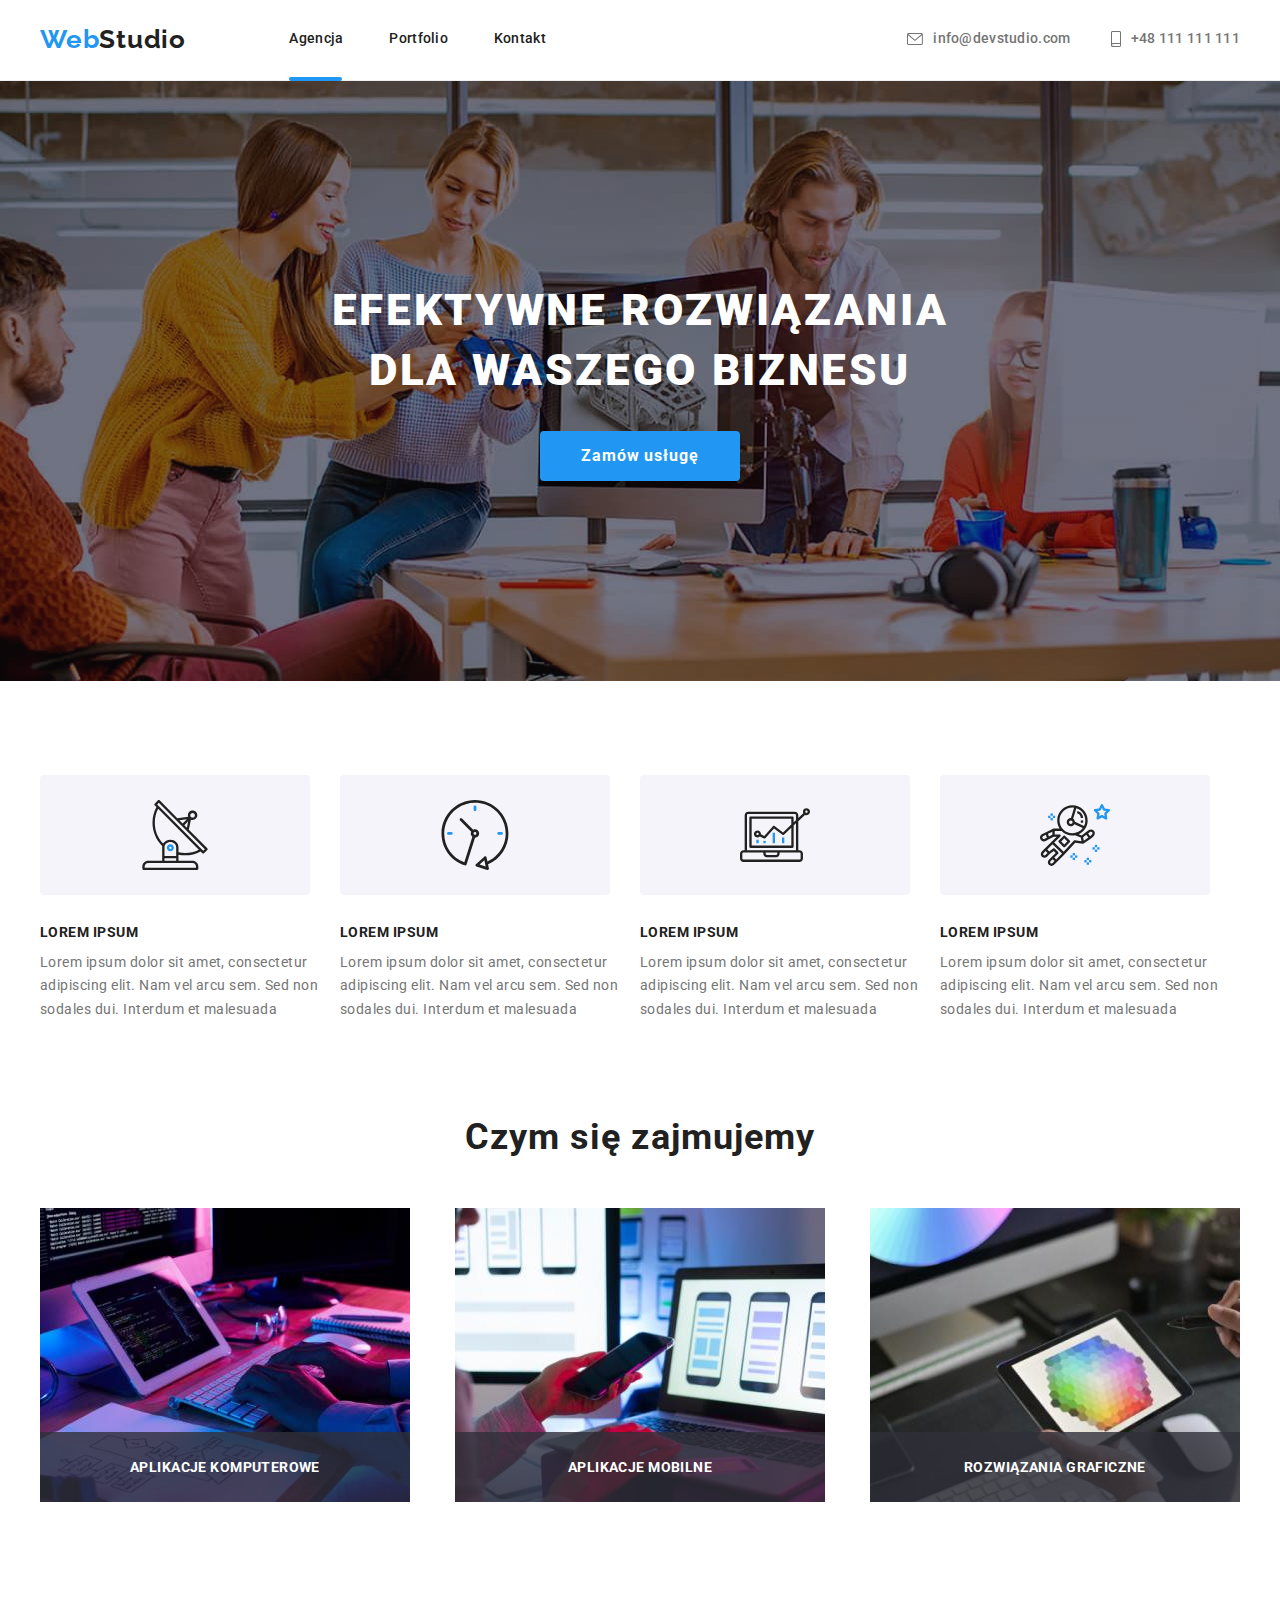
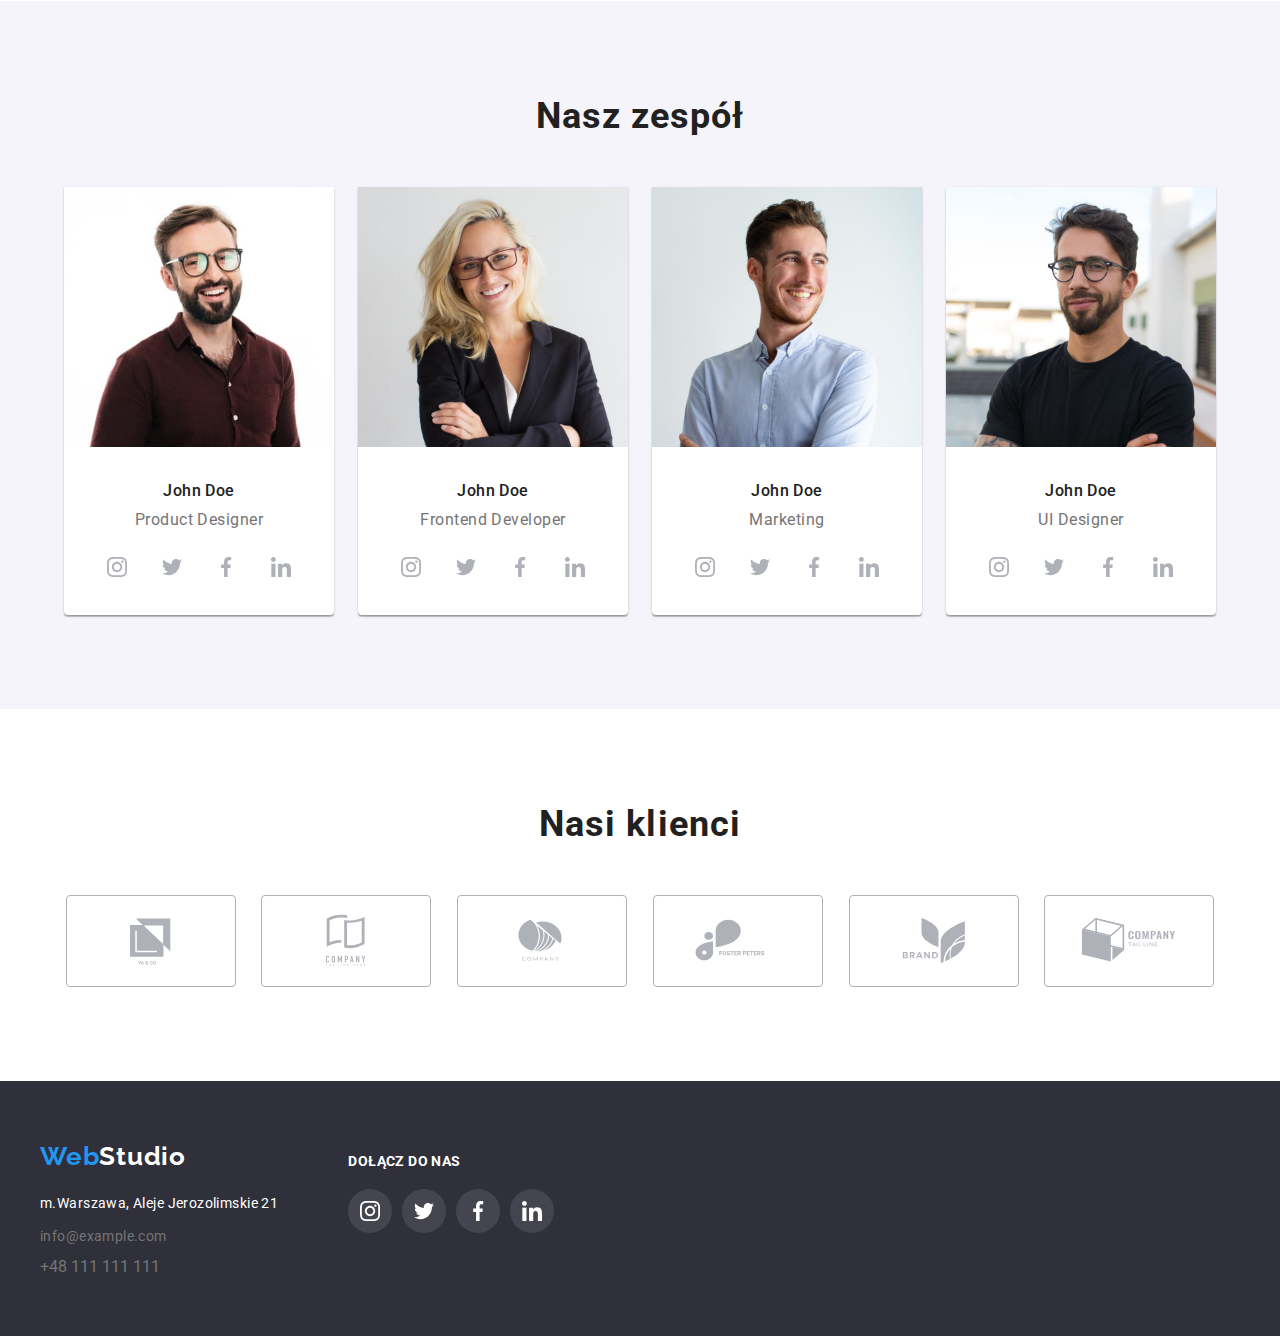
==== index.html @ eafbcafe "copied" ====
<!DOCTYPE html>
<html lang="pl">
<head>
    <meta charset="UTF-8">
    <meta http-equiv="X-UA-Compatible" content="IE=edge">
    <meta name="viewport" content="width=device-width, initial-scale=1.0">
    <title>Zadanie domowe GOIT Polska</title>
    <link rel="stylesheet" href="./css/modern-normalize.css" />
    <link rel="stylesheet" href="./css/styles.css" />

    <link rel="preconnect" href="https://fonts.googleapis.com">
    <link rel="preconnect" href="https://fonts.gstatic.com" crossorigin>
    <link href="https://fonts.googleapis.com/css2?family=Raleway:wght@700&family=Roboto:wght@400;500;700;900&display=swap"
        rel="stylesheet">
</head>
<body>
    <header class="menu">
    <div class="container">
        <a href="index.html" class="link"><span class="web">Web</span><span class="studio">Studio</span></a>
            <nav>
                <ul class="links">
                    <li><a href="index.html" class="link agencja-link">Agencja</a></li>
                    <li><a href="portfolio.html" class="link">Portfolio</a></li>
                    <li><a href="index.html" class="link">Kontakt</a></li>
                </ul>
            </nav>
        <a class="contact" href="mailto:info@devstudio.com">
            <svg class="logo-icon" width="16px" height="12px">
                <use href="./images/sprite.svg#icon-envelope"></use>
            </svg>
            info@devstudio.com
        </a>
        <a class="contact" href="tel:+48111111111">
            <svg class="logo-icon" width="10px" height="16px">
                <use href="./images/sprite.svg#icon-smartphone"></use>
            </svg>
            +48 111 111 111
        </a>
    </div>
    </header>
    <main>
    <section class="tittle section">  
    <div class="container">  
        <h1 class="headline">efektywne rozwiązania<br>dla waszego biznesu</h1>
        <button type="button" class="button1" data-modal-open>Zamów usługę</button>
    </div>    
    </section>    
    <section class="lorem section">
    <div class="container">
        <ul class="lorem-list">
            <li>
                <a class="lorem-pictures_link">
                    <svg class="lorem-picture" width="106" height="60.04">
                        <use href="./images/sprite.svg#icon-antenna"></use>
                    </svg>
                </a>
                <h3 class="lorem-ipsum">lorem ipsum</h3>
                <p class="lorem-text">lorem ipsum dolor sit amet, consectetur adipiscing elit. Nam vel arcu sem. Sed non sodales dui. Interdum 
                et malesuada</p>
            </li>
            <li>
                <a class="lorem-pictures_link">
                    <svg class="lorem-picture" width="106" height="60.04">
                        <use href="./images/sprite.svg#icon-clock"></use>
                    </svg>
                </a>
                <h3 class="lorem-ipsum">lorem ipsum</h3>
                <p class="lorem-text">lorem ipsum dolor sit amet, consectetur adipiscing elit. Nam vel arcu sem. Sed non sodales dui. Interdum 
                et malesuada</p>
            </li>
            <li>
                <a class="lorem-pictures_link">
                    <svg class="lorem-picture" width="106" height="60.04">
                        <use href="./images/sprite.svg#icon-diagram"></use>
                    </svg>
                </a>
                <h3 class="lorem-ipsum">lorem ipsum</h3>
                <p class="lorem-text">lorem ipsum dolor sit amet, consectetur adipiscing elit. Nam vel arcu sem. Sed non sodales dui. Interdum 
                et malesuada</p>
            </li>
            <li>
                <a class="lorem-pictures_link">
                    <svg class="lorem-picture" width="106" height="60.04">
                        <use href="./images/sprite.svg#icon-astronaut"></use>
                    </svg>
                </a>
                <h3 class="lorem-ipsum">lorem ipsum</h3>
                <p class="lorem-text">lorem ipsum dolor sit amet, consectetur adipiscing elit. Nam vel arcu sem. Sed non sodales dui. Interdum
                et malesuada</p>
            </li>    
        </ul>
    </div>
    </section>    
    <section class="work section"> 
    <div class="container">   
        <h2 class="headline2">czym się zajmujemy</h2>
            <ul class="work-images">
                <li>
                    <img src="images/close-up-image-programer-working-his-desk-office_1098-18707.jpg" 
                         alt="close up image programmer working his desk office"
                         width="370" height="294"/>
                    <div class="work-images-1">
                        <span class="work-images-text">aplikacje komputerowe</span>
                    </div>
                </li>       
                <li>         
                    <img src="images/web-ui-designers-are-developing-application-smartphones-team-creators-is-working-interface-mobile-phones_8119-2713.jpg" 
                         alt="web ui designers are developing application"
                         width="370" height="294"/>
                    <div class="work-images-1">
                        <span class=" work-images-text">aplikacje mobilne</span>
                    </div>
                </li>
                <li>
                    <img src="images/creative-artist-web-design-with-working-colour-selection-graphic-tablet_35674-1119.jpg"
                         alt="creative artist web design with working colour selection graphic tablet" 
                         width="370" height="294"/>
                    <div class="work-images-1">
                         <span class=" work-images-text">rozwiązania graficzne</span>
                    </div>
                </li>
            </ul>
    </div>
    </section>        
    <section class="team section">  
    <div class="container">      
        <h2 class="headline2">nasz zespół</h2>
            <ul class="team-photos">
                <li>
                    <figure class="name1">    
                        <img src="images/img(3).jpg" alt="img(3)" width="270" height="260"/>
                        <figcaption class="description">
                            <h4 class="name">John Doe</h4>
                            <p class="job">Product Designer</p>
                        <ul class="team-icons-list">
                            <li>
                                <a class="social-list_link" href="#">
                                    <svg class="team-icon" width="20" height="20">
                                        <use href="./images/sprite.svg#icon-instagram"></use>
                                    </svg>
                                </a>
                            </li>
                            <li>
                                <a class="social-list_link" href="#">
                                    <svg class="team-icon" width="20" height="20">
                                        <use href="./images/sprite.svg#icon-twitter"></use>
                                    </svg>
                                </a>
                            </li>
                            <li>
                                <a class="social-list_link" href="#">
                                    <svg class="team-icon" width="20" height="20">
                                        <use href="./images/sprite.svg#icon-facebook"></use>
                                    </svg>
                                </a>
                            </li>
                            <li>
                                <a class="social-list_link" href="#">
                                    <svg class="team-icon" width="20" height="20">
                                        <use href="./images/sprite.svg#icon-linkedin"></use>
                                    </svg>
                                </a>
                            </li>
                        </ul>
                        </figcaption>
                    </figure>        
                </li>
                <li>
                    <figure class="name1">
                        <img src="images/img(4).jpg" alt="img(4)" width="270" height="260"/>
                        <figcaption class="description">
                            <h4 class="name">John Doe</h4>
                            <p class="job">Frontend Developer</p>
                        <ul class="team-icons-list">
                            <li>
                                <a class="social-list_link" href="#">
                                    <svg class="team-icon" width="20" height="20">
                                        <use href="./images/sprite.svg#icon-instagram"></use>
                                    </svg>
                                </a>
                            </li>
                            <li>
                                <a class="social-list_link" href="#">
                                    <svg class="team-icon" width="20" height="20">
                                        <use href="./images/sprite.svg#icon-twitter"></use>
                                    </svg>
                                </a>
                            </li>
                            <li>
                                <a class="social-list_link" href="#">
                                    <svg class="team-icon" width="20" height="20">
                                        <use href="./images/sprite.svg#icon-facebook"></use>
                                    </svg>
                                </a>
                            </li>
                            <li>
                                <a class="social-list_link" href="#">
                                    <svg class="team-icon" width="20" height="20">
                                        <use href="./images/sprite.svg#icon-linkedin"></use>
                                    </svg>
                                </a>
                            </li>
                        </ul>
                        </figcaption>
                    </figure>
                </li>    
                <li>
                    <figure class="name1">
                        <img src="images/img(5).jpg" alt="img(5)" width="270" height="260"/>
                        <figcaption class="description">    
                            <h4 class="name">John Doe</h4>
                            <p class="job">Marketing</p>
                        <ul class="team-icons-list">
                            <li>
                                <a class="social-list_link" href="#">
                                    <svg class="team-icon" width="20" height="20">
                                        <use href="./images/sprite.svg#icon-instagram"></use>
                                    </svg>
                                </a>
                            </li>
                            <li>
                                <a class="social-list_link" href="#">
                                    <svg class="team-icon" width="20" height="20">
                                        <use href="./images/sprite.svg#icon-twitter"></use>
                                    </svg>
                                </a>
                            </li>
                            <li>
                                <a class="social-list_link" href="#">
                                    <svg class="team-icon" width="20" height="20">
                                        <use href="./images/sprite.svg#icon-facebook"></use>
                                    </svg>
                                </a>
                            </li>
                            <li>
                                <a class="social-list_link" href="#">
                                    <svg class="team-icon" width="20" height="20">
                                        <use href="./images/sprite.svg#icon-linkedin"></use>
                                    </svg>
                                </a>
                            </li>
                        </ul>
                        </figcaption>
                    </figure>   
                </li>     
                <li>
                    <figure class="name1">
                        <img src="images/img(6).jpg" alt="img(6)" width="270" height="260"/>
                        <figcaption class="description">
                            <h4 class="name">John Doe</h4>
                            <p class="job">UI Designer</p>
                        <ul class="team-icons-list">
                            <li>
                                <a class="social-list_link" href="#">
                                    <svg class="team-icon" width="20" height="20">
                                        <use href="./images/sprite.svg#icon-instagram"></use>
                                    </svg>
                                </a>
                            </li>
                            <li>
                                <a class="social-list_link" href="#">
                                    <svg class="team-icon" width="20" height="20">
                                        <use href="./images/sprite.svg#icon-twitter"></use>
                                    </svg>
                                </a>
                            </li>
                            <li>
                                <a class="social-list_link" href="#">
                                    <svg class="team-icon" width="20" height="20">
                                        <use href="./images/sprite.svg#icon-facebook"></use>
                                    </svg>
                                </a>
                            </li>
                            <li>
                                <a class="social-list_link" href="#">
                                    <svg class="team-icon" width="20" height="20">
                                        <use href="./images/sprite.svg#icon-linkedin"></use>
                                    </svg>
                                </a>
                            </li>
                        </ul>
                        </figcaption>
                    </figure>
                </li>    
            </ul>
    </div>
    </section>   
    <section class="customers section">
    <div class="container">
        <h2 class="headline2">Nasi klienci</h2>
            <ul>
                <li>
                    <a class="customers-list_link" href="#">
                        <svg class="customers-icon" width="106" height="60.04">
                            <use href="./images/sprite.svg#icon-Logo-yaco"></use>
                        </svg>
                    </a>
                </li>
                <li>
                    <a class="customers-list_link" href="#">
                        <svg class="customers-icon" width="106" height="60.04">
                            <use href="./images/sprite.svg#icon-Logo-company-windows"></use>
                        </svg>
                    </a>
                </li>
                <li>
                    <a class="customers-list_link" href="#">
                        <svg class="customers-icon" width="106" height="60">
                            <use href="./images/sprite.svg#icon-Logo-company-elipse"></use>
                        </svg>
                    </a>
                </li>
                <li>
                    <a class="customers-list_link" href="#">
                        <svg class="customers-icon" width="160" height="60">
                            <use href="./images/sprite.svg#icon-Logo-fosterpeters"></use>
                        </svg>
                    </a>
                </li>
                <li>
                    <a class="customers-list_link" href="#">
                        <svg class="customers-icon" width="106" height="60">
                            <use href="./images/sprite.svg#icon-Logo-brand"></use>
                        </svg>
                    </a>
                </li>
                <li>
                    <a class="customers-list_link" href="#">
                        <svg class="customers-icon" width="106" height="60">
                            <use href="./images/sprite.svg#icon-Logo-box"></use>
                        </svg>
                    </a>
                </li>
            </ul>
    </div>
    </section>     
    </main>      
    <footer class="get-in-touch"> 
    <div class="container">
    <div class="footer1">
        <a href="index.html" class="link logo-footer"><span class="web">Web</span><span class="studio-footer">Studio</span></a>
        <address class="location">
            m.Warszawa, Aleje Jerozolimskie 21
        </address>
        <div class="contact-footer"><a class="contact" href="mailto:info@example.com">info@example.com</a></div>
        <a class="contact" href="tel:+48111111111">+48 111 111 111</a>
    </div>
    <div class="footer2">
        <h5 class="join">dołącz do nas</h5>
        <ul class="icons-list">
            <li class="">
                    <a class="social-list_link" href="#">
                        <svg class="contact-icon" width="20" height="20">
                            <use href="./images/sprite.svg#icon-instagram"></use>
                        </svg>
                    </a>
            </li>
            <li class="">
                <a class="social-list_link" href="#">
                    <svg class="contact-icon" width="20" height="16.25">
                        <use href="./images/sprite.svg#icon-twitter"></use>
                    </svg>
                </a>
            </li>
            <li>
                <a class="social-list_link" href="#">
                    <svg class="contact-icon" width="20" height="20">
                        <use href="./images/sprite.svg#icon-facebook"></use>
                    </svg>
                </a>
            </li>
            <li>
                <a class="social-list_link" href="#">
                    <svg class="contact-icon" width="20" height="20">
                        <use href="./images/sprite.svg#icon-linkedin"></use>
                    </svg>
                </a>
            </li>
        </ul>
    </div>
    </div>
    </footer>

    <div class="backdrop is-hidden" data-modal>
        <div class="modal fadeInFromRight">
            <button type="button" class="close-btn" data-modal-close>
                <svg class="close-btn-svg">
                    <use href="./images/sprite.svg#icon-close"></use>
                </svg>
            </button>    
        </div>
    </div>

    <script src="./js/modal.js"></script>
</body>  
</html>
---- css/styles.css ----
* {
    margin: 0px;
    padding: 0px;
    list-style: none;
}
    
    :root {
    --bodybg-color: #e5e5e5;
    --link-hover: #2196f3;
    --button-hover: #ffffff;
    --buttonbg-color: #F5F4FA;
    --text-color: #212121;
    --link-color: #212121;
    --customers-hover: #2196F3;
}
body {
    font-family: 'Roboto', 'sans-serif';
    font-style: normal;
    color: var(--text-color);
}

.container {
    width: 1200px;
    margin: 0 auto;
}

.menu {
    font-weight: 500;
    font-size: 14px;
    line-height: 1.14;
    letter-spacing: 0.02em;

    padding-top: 24px;
    padding-bottom: 25px;
    border-bottom: 1px solid #EEEEEE;
}
header > .container {
    display: flex;
    flex-direction: row;
    justify-content: space-between;
    align-items: center;
}
.section {
    padding-top: 94px;
    padding-bottom: 94px;   
}

.studio,
.web {
    font-family: 'Raleway', 'sans-serif';
    font-style: normal;
    font-weight: 700;
    font-size: 26px;
    line-height: 1.19;
    letter-spacing: 0.03em;
}

.web {
    color: #2196f3;
}

.studio {
    color: #212121;
    padding-right: 93px;
}

.links {
    display: flex;
    flex-direction: row;

    padding-left: 0px;
    padding-right: 275px;
}
.link,
.contact {
    text-decoration: none;
}

.link {
    color: var(--link-color);

    transition-duration: 250ms;
    transition-timing-function: cubic-bezier(0.4, 0, 0.2, 1);
}

li > .link {
    margin-right: 46px;
}

.link:hover,
.link:focus {
    color: var(--link-hover);
}

.agencja-link::after {
    content:"";
    display: block;
    position: absolute;
    width: 53px;
    height: 4px;
    margin-top: 29.5px;
    
    background: #2196F3;
    border-radius: 2px;
}

.portfolio-link::after {
    content: "";
    display: block;
    position: absolute;
    width: 58px;
    height: 4px;

    margin-top: 29px;

    background: #2196F3;
    border-radius: 2px;
}

.contact {
    color: #757575;
    display: flex;
    justify-content: center;
    align-items: center;
    padding-left: 30px;
    margin-right: 0;
}

.contact,
.contact svg {
    transition-duration: 250ms;
    transition-timing-function: cubic-bezier(0.4, 0, 0.2, 1);
}

.logo-icon {
    fill: #757575;
    margin-right: 10px;
}

.contact:hover,
.contact:hover svg,
.contact:focus,
.contact:focus svg {
    color: var(--link-hover);
    fill: var(--link-hover);
}

/* TITTLE SECTION */

.tittle {
    background-color: #2F303A;
    padding-top: 200px;
    padding-bottom: 200px;
    background-image: linear-gradient(
        rgba(25, 28, 38, 0.2), 
        rgba(25, 28, 38, 0.2)),
        url('../images/Img.jpg');

    background-position: center;
    background-repeat: no-repeat;
}

.tittle>.container {
    display: flex;
    flex-direction: column;
    justify-content: center;
    align-items: center;
}

.headline {
    font-weight: 900;
    font-size: 44px;
    line-height: 1.36;
    text-align: center;
    letter-spacing: 0.06em;
    text-transform: uppercase;
    color: #ffffff;
    padding-bottom: 30px;
}

.button1 {
    font-family: 'Roboto', 'sans-serif';
    font-style: normal;
    font-weight: 700;
    font-size: 16px;
    line-height: 1.88;
    /* identical to box height */
    align-items: center;
    text-align: center;
    letter-spacing: 0.06em;

    color: #FFFFFF;
    background-color: #2196f3;
    cursor: pointer;

    box-shadow: 0px 4px 4px rgba(0, 0, 0, 0.15);
    border-radius: 4px;
    border: 0px;

    width: 200px;
    height: 50px;

    animation: data-modal-open;
}

/* FILTER SECTION */

.click {
    font-family: 'Roboto', 'sans-serif';
    font-style: normal;
    font-weight: 500;
    font-size: 16px;
    line-height: 1.62;
    /* identical to box height */  

    text-align: center;
    letter-spacing: 0.03em;

    color: var(--link-color);
    background-color: var(--buttonbg-color);
    border-radius: 4px;

    padding: 6px 22px;

    cursor: pointer;
    border: 0px;

    transition-duration: 250ms;
    transition-timing-function: cubic-bezier(0.4, 0, 0.2, 1);
}

.click:hover,
.click:focus {
    color: var(--button-hover);
    background-color: var(--link-hover);
    box-shadow: 0px 3px 1px rgba(0, 0, 0, 0.1), 0px 1px 2px rgba(0, 0, 0, 0.08), 0px 2px 2px rgba(0, 0, 0, 0.12);
}

.filter {
    padding-bottom: 20px;
}

.filters {
    display: flex;
    flex-direction: row;
    justify-content: center;
}

.filters > li {
    padding-right: 8px;
}

/* LOREM SECTION */

.lorem { 
    letter-spacing: 0.03em;
    padding-bottom: 0px;
}

.lorem-list {
    display: flex;
    flex-direction: row;
    justify-content: space-evenly;
    align-items: center;
}

.lorem-pictures_link {
    display: flex;
    width: 270px;
    height: 120px;
    align-items: center;
    justify-content: center;
    border-radius: 4px;
    background-color: #F5F4FA;;
}

.lorem-picture {
    width: 70px;
    height: 70px;
}
.lorem-ipsum {
    font-size: 14px;
    font-weight: 700;
    line-height: 1.14;
    text-transform: uppercase;

    padding-top: 30px;
    padding-bottom: 10px;
}

.lorem-text {
    font-size: 14px;
    line-height: 1.71;

    color: #757575;
}

.lorem-text::first-letter,
.headline2::first-letter,
.project-name::first-letter,
.project-type::first-letter {
    text-transform: uppercase;
}

/* WORK SECTION */

.headline2 {
    font-weight: 700;
    font-size: 36px;
    line-height: 1.17;
    text-align: center;
    letter-spacing: 0.03em;

    padding-bottom: 50px;
    margin: 0;
}

.work-images {
    display: flex;
    flex-direction: row;
    justify-content: space-between;
}

.work-images-1 {
    position: absolute;
    width: 370px;
    height: 70px;
    background-color: rgba(47, 48, 58, 0.8);

    display: flex;
    justify-content: center;
    align-items: center;
    top: 1432px;
}

.work-images-text {
    font-family: 'Roboto';
    font-style: normal;
    font-weight: 700;
    font-size: 14px;
    line-height: 16px;
    text-align: center;
    letter-spacing: 0.03em;
    text-transform: uppercase;
    color: #FFFFFF;
}

/* OUR TEAM SECTION */

.description {
    font-size: 16px;
    line-height: 1.19;
    /* identical to box height */

    text-align: center;
    letter-spacing: 0.03em;
    padding: 20px;
}

.team {
    background-color: #f5f4fa;
}

.team-photos,
.team-icons-list {
    display: flex;
    flex-direction: row;
    justify-content: space-evenly;
}

.social-list_link {
    display: flex;
    width: 44px;
    height: 44px;
    align-items: center;
    justify-content: center;
    background-color: rgba(255, 255, 255, 0.1);
    border-radius: 50%;
    fill: rgba(255, 255, 255, 0.1);
}

.social-list_link,
.social-list_link svg {
    transition-duration: 250ms;
    transition-timing-function: cubic-bezier(0.4, 0, 0.2, 1);
}

.social-list_link:hover,
.social-list_link:hover svg,
.social-list_link:focus,
.social-list_link:focus svg {
    background-color: #2196F3;
    fill: #ffffff;
}

.team-icon {
    display: flex;
    fill: #AFB1B8;
    align-items: center;
    justify-content: center;
}

.name1 {
    width: 270px;
    height: 428px;
    background-color: #ffffff;
    border-radius: 0px 0px 4px 4px;
    box-shadow: 0px 1px 3px rgba(0, 0, 0, 0.12), 0px 1px 1px rgba(0, 0, 0, 0.14), 0px 2px 1px rgba(0, 0, 0, 0.2);
    margin: 0;
}

.name {
    font-weight: 500;

    margin: 10px 0px;
}

.job {
    font-weight: 400;
    color: #757575;
    margin-top: 10px;
    margin-bottom: 16px;
}

/* PORTFOLIO SECTION */

.portfolio {
    padding-top: 0px;
}

.projects {
    display: flex;
    flex-wrap: wrap;
    justify-content: space-between;
}

.projects > li {
    margin-top: 30px;
}

li > .projects-figure {
    position: relative;
    overflow: hidden;
    width: 370px;
    height: 404px;

    transition-duration: 250ms;
    transition-timing-function: cubic-bezier(0.4, 0, 0.2, 1);
    cursor: pointer;
}

.overlay {
    position: absolute;
    z-index: 99;
    display: flex;
    align-items: center;
    width: 370px;
    height: 294px;
    background-color: rgba(33, 150, 243, 0.9);

    transition-property: transform, translate;
    transform: translatey(100%);
    transition: transform 250ms ease;
}

.overlay > p {
    font-family: 'Roboto';
    font-style: normal;
    font-weight: 400;
    font-size: 18px;
    line-height: 1.56;
    letter-spacing: 0.03em;
    color: #FFFFFF;

    margin-left: 24px;
    margin-right: 45px;

}

.projects-figure:hover .overlay{
    transform: translatey(0);
}

li>.projects-figure:hover {
    box-shadow: 0px 1px 1px rgba(0, 0, 0, 0.12), 0px 4px 4px 
    rgba(0, 0, 0, 0.06), 1px 4px 6px rgba(0, 0, 0, 0.16);
}

.project-name {
    position: relative;
    z-index: 100;
    font-weight: 700;
    font-size: 18px;
    line-height: 2;
    background: #FFFFFF;
    /* identical to box height */

    letter-spacing: 0.06em;

    padding-top: 20px;
    padding-left: 24px;
    padding-bottom: 20px;
    margin-top: -5.5px;

    border-right: 1px solid #EEEEEE;
    border-bottom: 1px solid #EEEEEE;
    border-left: 1px solid #EEEEEE;

}

.project-type {
    font-weight: 400;
    font-size: 16px;
    line-height: 1.88;
    /* identical to box height */

    letter-spacing: 0.03em;

    padding-top: 4px;
    color: #757575;
}

/* CUSTOMERS SECTION */

.customers > .container > ul {
    display: flex;
    flex-direction: row;
    justify-content: space-evenly;
}

.customers-list_link {
    display: flex;
    align-items: center;
    justify-content: center;
    width: 170px;
    height: 92px;
    border-width: 1px;
    border-radius: 4px;
    border-color: #AFB1B8;
    border-style: solid;
}

.customers-list_link,
.customers-list_link svg {
    transition-duration: 250ms;
    transition-timing-function: cubic-bezier(0.4, 0, 0.2, 1);
}

.customers-list_link:hover,
.customers-list_link:hover svg,
.customers-list_link:focus,
.customers-list_link:focus svg {
    border-color: var(--customers-hover);
    fill: var(--customers-hover);
}

.customers-icon {
    fill: #AFB1B8;
} 

.get-in-touch {
    background-color: #2F303A;
    padding-top: 60px;
    padding-bottom: 60px;
}

/* FOOTER SECTION */

footer > .container {
    display: flex;
    flex-direction: row;
}

.footer1 {
    display: flex;
    flex-direction: column;
    justify-content: flex-start;
    align-items: flex-start;
}

.logo-footer {
    padding-bottom: 20px;
}

.studio-footer {
    font-family: 'Raleway', 'sans-serif';
    font-style: normal;
    font-weight: 700;
    font-size: 26px;
    line-height: 1.19;
    letter-spacing: 0.03em;
    
    color: #ffffff;
}

.location,
.contact-footer {
    font-size: 14px;
    line-height: 1.71;
    letter-spacing: 0.03em;
    color: #FFFFFF;
    font-style: normal;
}

.contact-footer {
    color: rgba(255, 255, 255, 0.6);
}

.contact-footer > .contact {
    padding-left: 0px;
    padding-top: 9px;
}

.footer1 > .contact {
    padding-left: 0px;
    padding-top: 9px;
}

.footer2 {
    padding-top: 12px;
    padding-left: 70px;
}

.contact-icon {
    width:20px;
    height: 20px;
    fill: #ffffff;
}

.join {
    font-family: 'Roboto';
    font-style: normal;
    font-weight: 700;
    font-size: 14px;
    line-height: 16px;
    letter-spacing: 0.03em;
    text-transform: uppercase;
    
    color: #FFFFFF;
}

.footer2 >  ul {
    display: flex;
    flex-direction: row;
    margin-top: 20px;
}

.footer2 > ul > li > .social-list_link {
    margin-right: 10px;
}

/* MODAL SECTION */

.backdrop {
    position: fixed;
    width: 100%;
    height: 100%;
    left: 0px;
    top: 0px;    
    background: rgba(0, 0, 0, 0.2);
}

.is-hidden {
    visibility: hidden;
    opacity: 0;
    pointer-events: none;

    transition-property: scale;
    transition: 250ms cubic-bezier(0.4, 0, 0.2, 1);
}

.modal {
    position: absolute;
    width:528px;
    min-height: 581px;
    background-color: #FFFFFF;
    box-shadow: 0px 1px 3px rgba(0, 0, 0, 0.12), 0px 1px 1px rgba(0, 0, 0, 0.14), 0px 2px 1px rgba(0, 0, 0, 0.2);
    border-radius: 4px;
    top: 50%;
    left: 50%;

    transition-property: scale;
    transform: translate(-50%, -50%);
    transition: 250ms cubic-bezier(0.4, 0, 0.2, 1);
}
   
.is-hidden .modal{
    transform: scale(0.1);
}

.close-btn {
    display: flex;
    align-items: center;
    justify-content: center;
    position: absolute;
    top: 8px;
    right: 8px;
    width: 30px;
    height: 30px;
    border: 1px solid rgba(0, 0, 0, 0.1);
    background-color: transparent;
    border-radius: 50%;
    cursor: pointer;
}

.close-btn-svg {
    width: 18px;
    height: 18px;
}
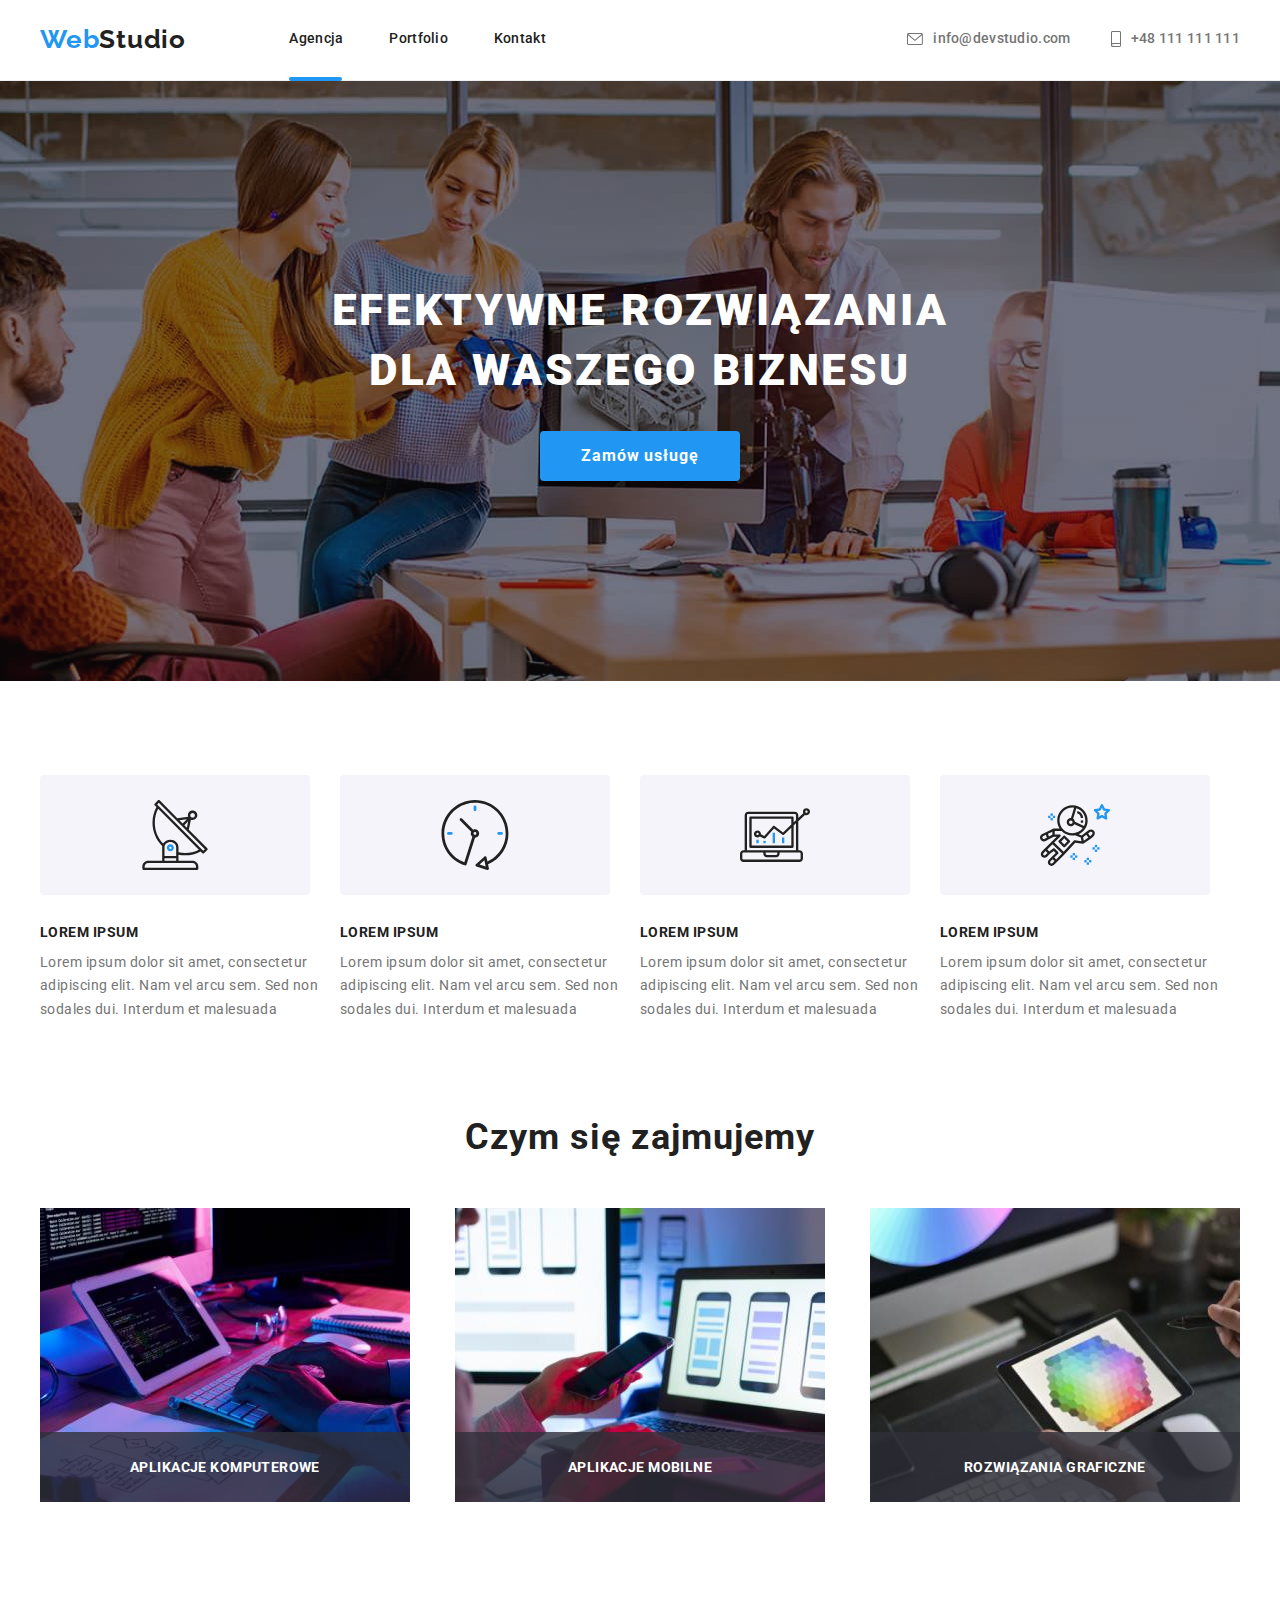
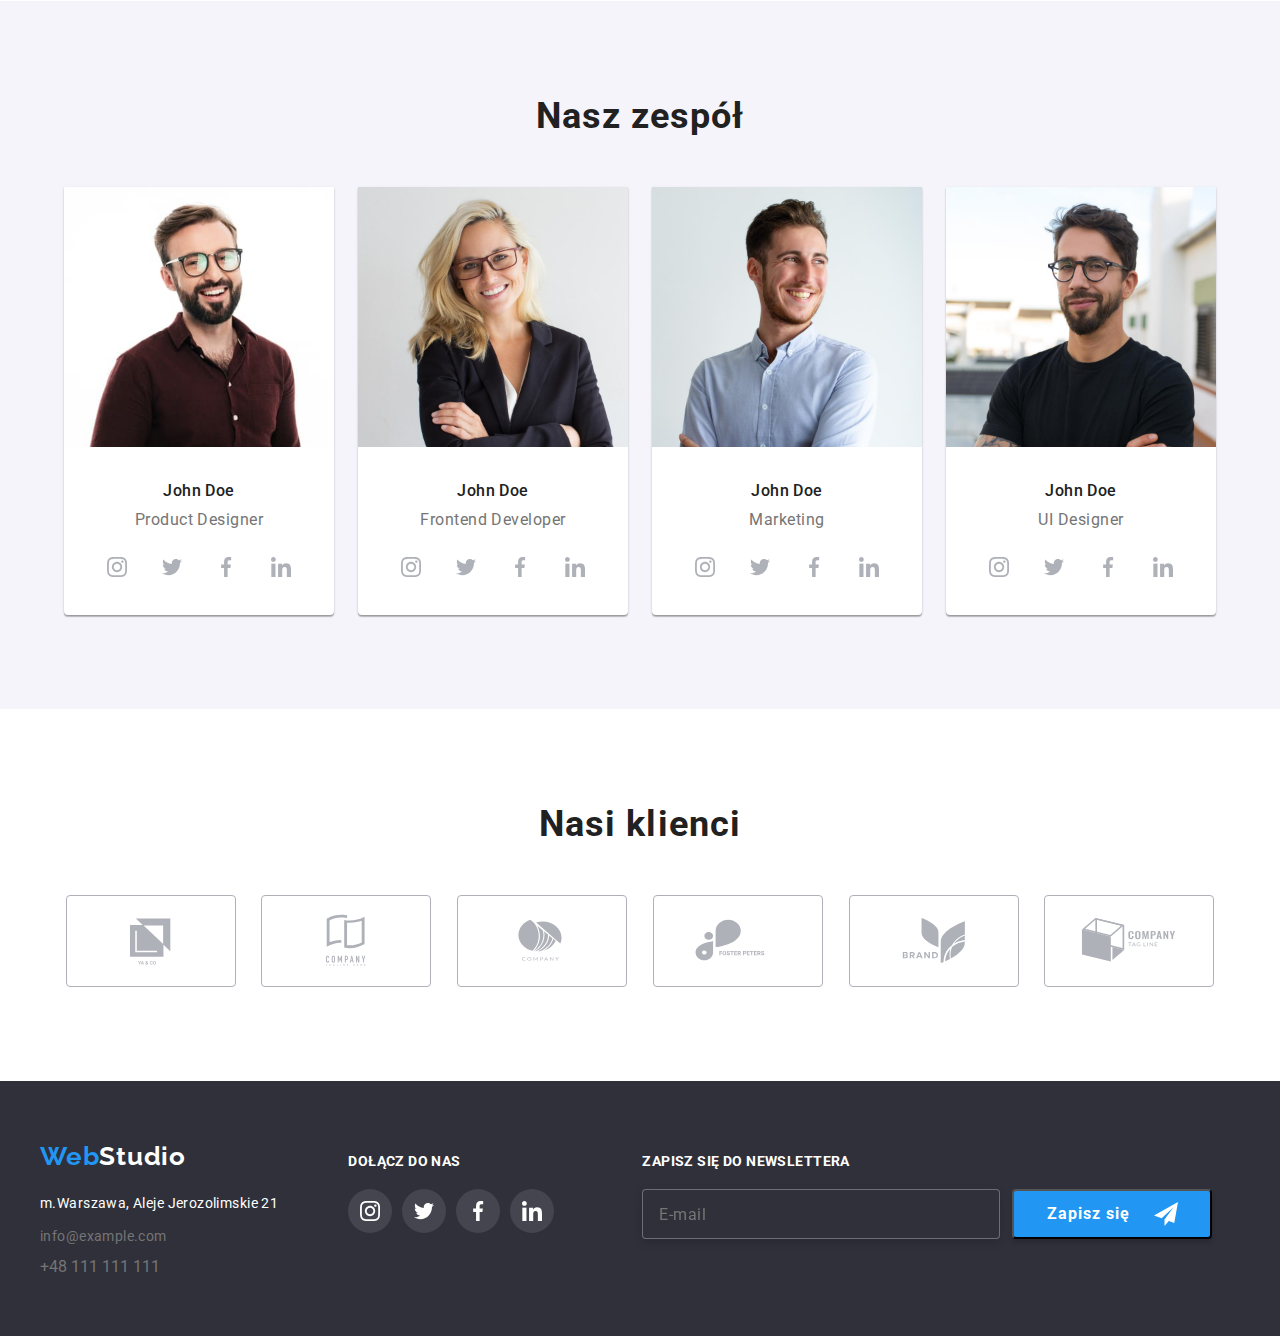
==== commit de5be958: "footer form added, changes to modal" ====
--- a/index.html
+++ b/index.html
@@ -26,13 +26,13 @@
             </nav>
         <a class="contact" href="mailto:info@devstudio.com">
             <svg class="logo-icon" width="16px" height="12px">
-                <use href="./images/sprite.svg#icon-envelope"></use>
+                <use href="./images/icons.svg#icon-envelope"></use>
             </svg>
             info@devstudio.com
         </a>
         <a class="contact" href="tel:+48111111111">
             <svg class="logo-icon" width="10px" height="16px">
-                <use href="./images/sprite.svg#icon-smartphone"></use>
+                <use href="./images/icons.svg#icon-smartphone"></use>
             </svg>
             +48 111 111 111
         </a>
@@ -51,7 +51,7 @@
             <li>
                 <a class="lorem-pictures_link">
                     <svg class="lorem-picture" width="106" height="60.04">
-                        <use href="./images/sprite.svg#icon-antenna"></use>
+                        <use href="./images/icons.svg#icon-antenna"></use>
                     </svg>
                 </a>
                 <h3 class="lorem-ipsum">lorem ipsum</h3>
@@ -61,7 +61,7 @@
             <li>
                 <a class="lorem-pictures_link">
                     <svg class="lorem-picture" width="106" height="60.04">
-                        <use href="./images/sprite.svg#icon-clock"></use>
+                        <use href="./images/icons.svg#icon-clock"></use>
                     </svg>
                 </a>
                 <h3 class="lorem-ipsum">lorem ipsum</h3>
@@ -71,7 +71,7 @@
             <li>
                 <a class="lorem-pictures_link">
                     <svg class="lorem-picture" width="106" height="60.04">
-                        <use href="./images/sprite.svg#icon-diagram"></use>
+                        <use href="./images/icons.svg#icon-diagram"></use>
                     </svg>
                 </a>
                 <h3 class="lorem-ipsum">lorem ipsum</h3>
@@ -81,7 +81,7 @@
             <li>
                 <a class="lorem-pictures_link">
                     <svg class="lorem-picture" width="106" height="60.04">
-                        <use href="./images/sprite.svg#icon-astronaut"></use>
+                        <use href="./images/icons.svg#icon-astronaut"></use>
                     </svg>
                 </a>
                 <h3 class="lorem-ipsum">lorem ipsum</h3>
@@ -136,28 +136,28 @@
                             <li>
                                 <a class="social-list_link" href="#">
                                     <svg class="team-icon" width="20" height="20">
-                                        <use href="./images/sprite.svg#icon-instagram"></use>
-                                    </svg>
-                                </a>
-                            </li>
-                            <li>
-                                <a class="social-list_link" href="#">
-                                    <svg class="team-icon" width="20" height="20">
-                                        <use href="./images/sprite.svg#icon-twitter"></use>
-                                    </svg>
-                                </a>
-                            </li>
-                            <li>
-                                <a class="social-list_link" href="#">
-                                    <svg class="team-icon" width="20" height="20">
-                                        <use href="./images/sprite.svg#icon-facebook"></use>
-                                    </svg>
-                                </a>
-                            </li>
-                            <li>
-                                <a class="social-list_link" href="#">
-                                    <svg class="team-icon" width="20" height="20">
-                                        <use href="./images/sprite.svg#icon-linkedin"></use>
+                                        <use href="./images/icons.svg#icon-instagram"></use>
+                                    </svg>
+                                </a>
+                            </li>
+                            <li>
+                                <a class="social-list_link" href="#">
+                                    <svg class="team-icon" width="20" height="20">
+                                        <use href="./images/icons.svg#icon-twitter"></use>
+                                    </svg>
+                                </a>
+                            </li>
+                            <li>
+                                <a class="social-list_link" href="#">
+                                    <svg class="team-icon" width="20" height="20">
+                                        <use href="./images/icons.svg#icon-facebook"></use>
+                                    </svg>
+                                </a>
+                            </li>
+                            <li>
+                                <a class="social-list_link" href="#">
+                                    <svg class="team-icon" width="20" height="20">
+                                        <use href="./images/icons.svg#icon-linkedin"></use>
                                     </svg>
                                 </a>
                             </li>
@@ -175,28 +175,28 @@
                             <li>
                                 <a class="social-list_link" href="#">
                                     <svg class="team-icon" width="20" height="20">
-                                        <use href="./images/sprite.svg#icon-instagram"></use>
-                                    </svg>
-                                </a>
-                            </li>
-                            <li>
-                                <a class="social-list_link" href="#">
-                                    <svg class="team-icon" width="20" height="20">
-                                        <use href="./images/sprite.svg#icon-twitter"></use>
-                                    </svg>
-                                </a>
-                            </li>
-                            <li>
-                                <a class="social-list_link" href="#">
-                                    <svg class="team-icon" width="20" height="20">
-                                        <use href="./images/sprite.svg#icon-facebook"></use>
-                                    </svg>
-                                </a>
-                            </li>
-                            <li>
-                                <a class="social-list_link" href="#">
-                                    <svg class="team-icon" width="20" height="20">
-                                        <use href="./images/sprite.svg#icon-linkedin"></use>
+                                        <use href="./images/icons.svg#icon-instagram"></use>
+                                    </svg>
+                                </a>
+                            </li>
+                            <li>
+                                <a class="social-list_link" href="#">
+                                    <svg class="team-icon" width="20" height="20">
+                                        <use href="./images/icons.svg#icon-twitter"></use>
+                                    </svg>
+                                </a>
+                            </li>
+                            <li>
+                                <a class="social-list_link" href="#">
+                                    <svg class="team-icon" width="20" height="20">
+                                        <use href="./images/icons.svg#icon-facebook"></use>
+                                    </svg>
+                                </a>
+                            </li>
+                            <li>
+                                <a class="social-list_link" href="#">
+                                    <svg class="team-icon" width="20" height="20">
+                                        <use href="./images/icons.svg#icon-linkedin"></use>
                                     </svg>
                                 </a>
                             </li>
@@ -214,28 +214,28 @@
                             <li>
                                 <a class="social-list_link" href="#">
                                     <svg class="team-icon" width="20" height="20">
-                                        <use href="./images/sprite.svg#icon-instagram"></use>
-                                    </svg>
-                                </a>
-                            </li>
-                            <li>
-                                <a class="social-list_link" href="#">
-                                    <svg class="team-icon" width="20" height="20">
-                                        <use href="./images/sprite.svg#icon-twitter"></use>
-                                    </svg>
-                                </a>
-                            </li>
-                            <li>
-                                <a class="social-list_link" href="#">
-                                    <svg class="team-icon" width="20" height="20">
-                                        <use href="./images/sprite.svg#icon-facebook"></use>
-                                    </svg>
-                                </a>
-                            </li>
-                            <li>
-                                <a class="social-list_link" href="#">
-                                    <svg class="team-icon" width="20" height="20">
-                                        <use href="./images/sprite.svg#icon-linkedin"></use>
+                                        <use href="./images/icons.svg#icon-instagram"></use>
+                                    </svg>
+                                </a>
+                            </li>
+                            <li>
+                                <a class="social-list_link" href="#">
+                                    <svg class="team-icon" width="20" height="20">
+                                        <use href="./images/icons.svg#icon-twitter"></use>
+                                    </svg>
+                                </a>
+                            </li>
+                            <li>
+                                <a class="social-list_link" href="#">
+                                    <svg class="team-icon" width="20" height="20">
+                                        <use href="./images/icons.svg#icon-facebook"></use>
+                                    </svg>
+                                </a>
+                            </li>
+                            <li>
+                                <a class="social-list_link" href="#">
+                                    <svg class="team-icon" width="20" height="20">
+                                        <use href="./images/icons.svg#icon-linkedin"></use>
                                     </svg>
                                 </a>
                             </li>
@@ -253,28 +253,28 @@
                             <li>
                                 <a class="social-list_link" href="#">
                                     <svg class="team-icon" width="20" height="20">
-                                        <use href="./images/sprite.svg#icon-instagram"></use>
-                                    </svg>
-                                </a>
-                            </li>
-                            <li>
-                                <a class="social-list_link" href="#">
-                                    <svg class="team-icon" width="20" height="20">
-                                        <use href="./images/sprite.svg#icon-twitter"></use>
-                                    </svg>
-                                </a>
-                            </li>
-                            <li>
-                                <a class="social-list_link" href="#">
-                                    <svg class="team-icon" width="20" height="20">
-                                        <use href="./images/sprite.svg#icon-facebook"></use>
-                                    </svg>
-                                </a>
-                            </li>
-                            <li>
-                                <a class="social-list_link" href="#">
-                                    <svg class="team-icon" width="20" height="20">
-                                        <use href="./images/sprite.svg#icon-linkedin"></use>
+                                        <use href="./images/icons.svg#icon-instagram"></use>
+                                    </svg>
+                                </a>
+                            </li>
+                            <li>
+                                <a class="social-list_link" href="#">
+                                    <svg class="team-icon" width="20" height="20">
+                                        <use href="./images/icons.svg#icon-twitter"></use>
+                                    </svg>
+                                </a>
+                            </li>
+                            <li>
+                                <a class="social-list_link" href="#">
+                                    <svg class="team-icon" width="20" height="20">
+                                        <use href="./images/icons.svg#icon-facebook"></use>
+                                    </svg>
+                                </a>
+                            </li>
+                            <li>
+                                <a class="social-list_link" href="#">
+                                    <svg class="team-icon" width="20" height="20">
+                                        <use href="./images/icons.svg#icon-linkedin"></use>
                                     </svg>
                                 </a>
                             </li>
@@ -292,42 +292,42 @@
                 <li>
                     <a class="customers-list_link" href="#">
                         <svg class="customers-icon" width="106" height="60.04">
-                            <use href="./images/sprite.svg#icon-Logo-yaco"></use>
+                            <use href="./images/icons.svg#icon-Logo-yaco"></use>
                         </svg>
                     </a>
                 </li>
                 <li>
                     <a class="customers-list_link" href="#">
                         <svg class="customers-icon" width="106" height="60.04">
-                            <use href="./images/sprite.svg#icon-Logo-company-windows"></use>
+                            <use href="./images/icons.svg#icon-Logo-company-windows"></use>
                         </svg>
                     </a>
                 </li>
                 <li>
                     <a class="customers-list_link" href="#">
                         <svg class="customers-icon" width="106" height="60">
-                            <use href="./images/sprite.svg#icon-Logo-company-elipse"></use>
+                            <use href="./images/icons.svg#icon-Logo-company-elipse"></use>
                         </svg>
                     </a>
                 </li>
                 <li>
                     <a class="customers-list_link" href="#">
                         <svg class="customers-icon" width="160" height="60">
-                            <use href="./images/sprite.svg#icon-Logo-fosterpeters"></use>
+                            <use href="./images/icons.svg#icon-Logo-fosterpeters"></use>
                         </svg>
                     </a>
                 </li>
                 <li>
                     <a class="customers-list_link" href="#">
                         <svg class="customers-icon" width="106" height="60">
-                            <use href="./images/sprite.svg#icon-Logo-brand"></use>
+                            <use href="./images/icons.svg#icon-Logo-brand"></use>
                         </svg>
                     </a>
                 </li>
                 <li>
                     <a class="customers-list_link" href="#">
                         <svg class="customers-icon" width="106" height="60">
-                            <use href="./images/sprite.svg#icon-Logo-box"></use>
+                            <use href="./images/icons.svg#icon-Logo-box"></use>
                         </svg>
                     </a>
                 </li>
@@ -351,32 +351,49 @@
             <li class="">
                     <a class="social-list_link" href="#">
                         <svg class="contact-icon" width="20" height="20">
-                            <use href="./images/sprite.svg#icon-instagram"></use>
+                            <use href="./images/icons.svg#icon-instagram"></use>
                         </svg>
                     </a>
             </li>
             <li class="">
                 <a class="social-list_link" href="#">
                     <svg class="contact-icon" width="20" height="16.25">
-                        <use href="./images/sprite.svg#icon-twitter"></use>
+                        <use href="./images/icons.svg#icon-twitter"></use>
                     </svg>
                 </a>
             </li>
             <li>
                 <a class="social-list_link" href="#">
                     <svg class="contact-icon" width="20" height="20">
-                        <use href="./images/sprite.svg#icon-facebook"></use>
+                        <use href="./images/icons.svg#icon-facebook"></use>
                     </svg>
                 </a>
             </li>
             <li>
                 <a class="social-list_link" href="#">
                     <svg class="contact-icon" width="20" height="20">
-                        <use href="./images/sprite.svg#icon-linkedin"></use>
+                        <use href="./images/icons.svg#icon-linkedin"></use>
                     </svg>
                 </a>
             </li>
         </ul>
+    </div>
+    <div class="newsletter">
+        <h5 class="newsletter-title">zapisz się do newslettera</h5>
+                <form class="footer-form" name="signup_form">
+                    <label class="email-form">
+                        <input type="email" 
+                                name="email" 
+                                placeholder="E-mail" 
+                                class="email-input"
+                                required/>
+                    </label>
+                    <button type="submit" class="submit"><p class="sign-up">Zapisz się</p>
+                        <svg class="submit-icon" width="24" height="24">
+                            <use href="./images/icons.svg#icon-icon-send"></use>
+                        </svg>
+                    </button>
+                </form>
     </div>
     </div>
     </footer>
@@ -385,9 +402,18 @@
         <div class="modal fadeInFromRight">
             <button type="button" class="close-btn" data-modal-close>
                 <svg class="close-btn-svg">
-                    <use href="./images/sprite.svg#icon-close"></use>
+                    <use href="./images/icons.svg#icon-close"></use>
                 </svg>
-            </button>    
+            </button>  
+            <h4 class="form-title">Zostaw swoje dane w formularzu poniżej</h4>
+                <form class="modal-form" name="signup_form">
+                    <label class="email-modal-form">
+                        <input type="email" name="email" class="email-input" required/>
+                    </label>
+                    <button type="submit" class="submit">
+                        <p class="send">Wyślij</p>
+                    </button>
+                </form>
         </div>
     </div>
 
--- a/css/styles.css
+++ b/css/styles.css
@@ -649,6 +649,71 @@
     margin-right: 10px;
 }
 
+.newsletter {
+    padding-top: 12px;
+    padding-left: 78px;
+}
+
+.newsletter-title {
+    font-family: 'Roboto';
+    font-style: normal;
+    font-weight: 700;
+    font-size: 14px;
+    line-height: 16px;
+    letter-spacing: 0.03em;
+    text-transform: uppercase;
+        
+    color: #FFFFFF;
+
+}
+.footer-form {
+    display: flex;
+    flex-direction: row;
+    justify-content: center;
+    align-items: center;
+    margin-top: 20px;
+}
+
+.email-input {
+    width: 358px;
+    height: 50px;    
+    border: 1px solid rgba(255, 255, 255, 0.3);
+    filter: drop-shadow(0px 4px 4px rgba(0, 0, 0, 0.15));
+    border-radius: 4px;
+    background-color: #2F303A;
+
+    font-weight: 400;
+    font-size: 16px;
+    line-height: 20px;
+    letter-spacing: 0.03em;
+    color: rgba(255, 255, 255, 0.6);
+    padding-left: 16px;
+}
+
+.submit {
+    display: flex;
+    flex-direction: row;
+    justify-content: center;
+    align-items: center;
+    width: 200px;
+    height: 50px;
+    background-color: #2196F3;
+    box-shadow: 0px 4px 4px rgba(0, 0, 0, 0.15);
+    border-radius: 4px;
+    margin-left: 12px;
+    cursor: pointer;
+}
+
+.sign-up {
+    font-weight: 700;
+    font-size: 16px;
+    line-height: 1.88;    
+    letter-spacing: 0.06em;
+    color: #FFFFFF;
+    padding-right: 24px;
+
+}
+
 /* MODAL SECTION */
 
 .backdrop {
@@ -670,6 +735,11 @@
 }
 
 .modal {
+    display: flex;
+    flex-direction: column;
+    align-items: center;
+    padding-top: 40px;
+
     position: absolute;
     width:528px;
     min-height: 581px;
@@ -707,3 +777,22 @@
     width: 18px;
     height: 18px;
 }
+
+.form-title {
+    font-weight: 700;
+    font-size: 20px;
+    line-height: 23px;
+    text-align: center;
+    letter-spacing: 0.03em;
+    
+    color: #212121;
+}
+
+
+.send {
+    font-weight: 700;
+    font-size: 16px;
+    line-height: 1.88;
+    letter-spacing: 0.06em;
+    color: #FFFFFF;
+}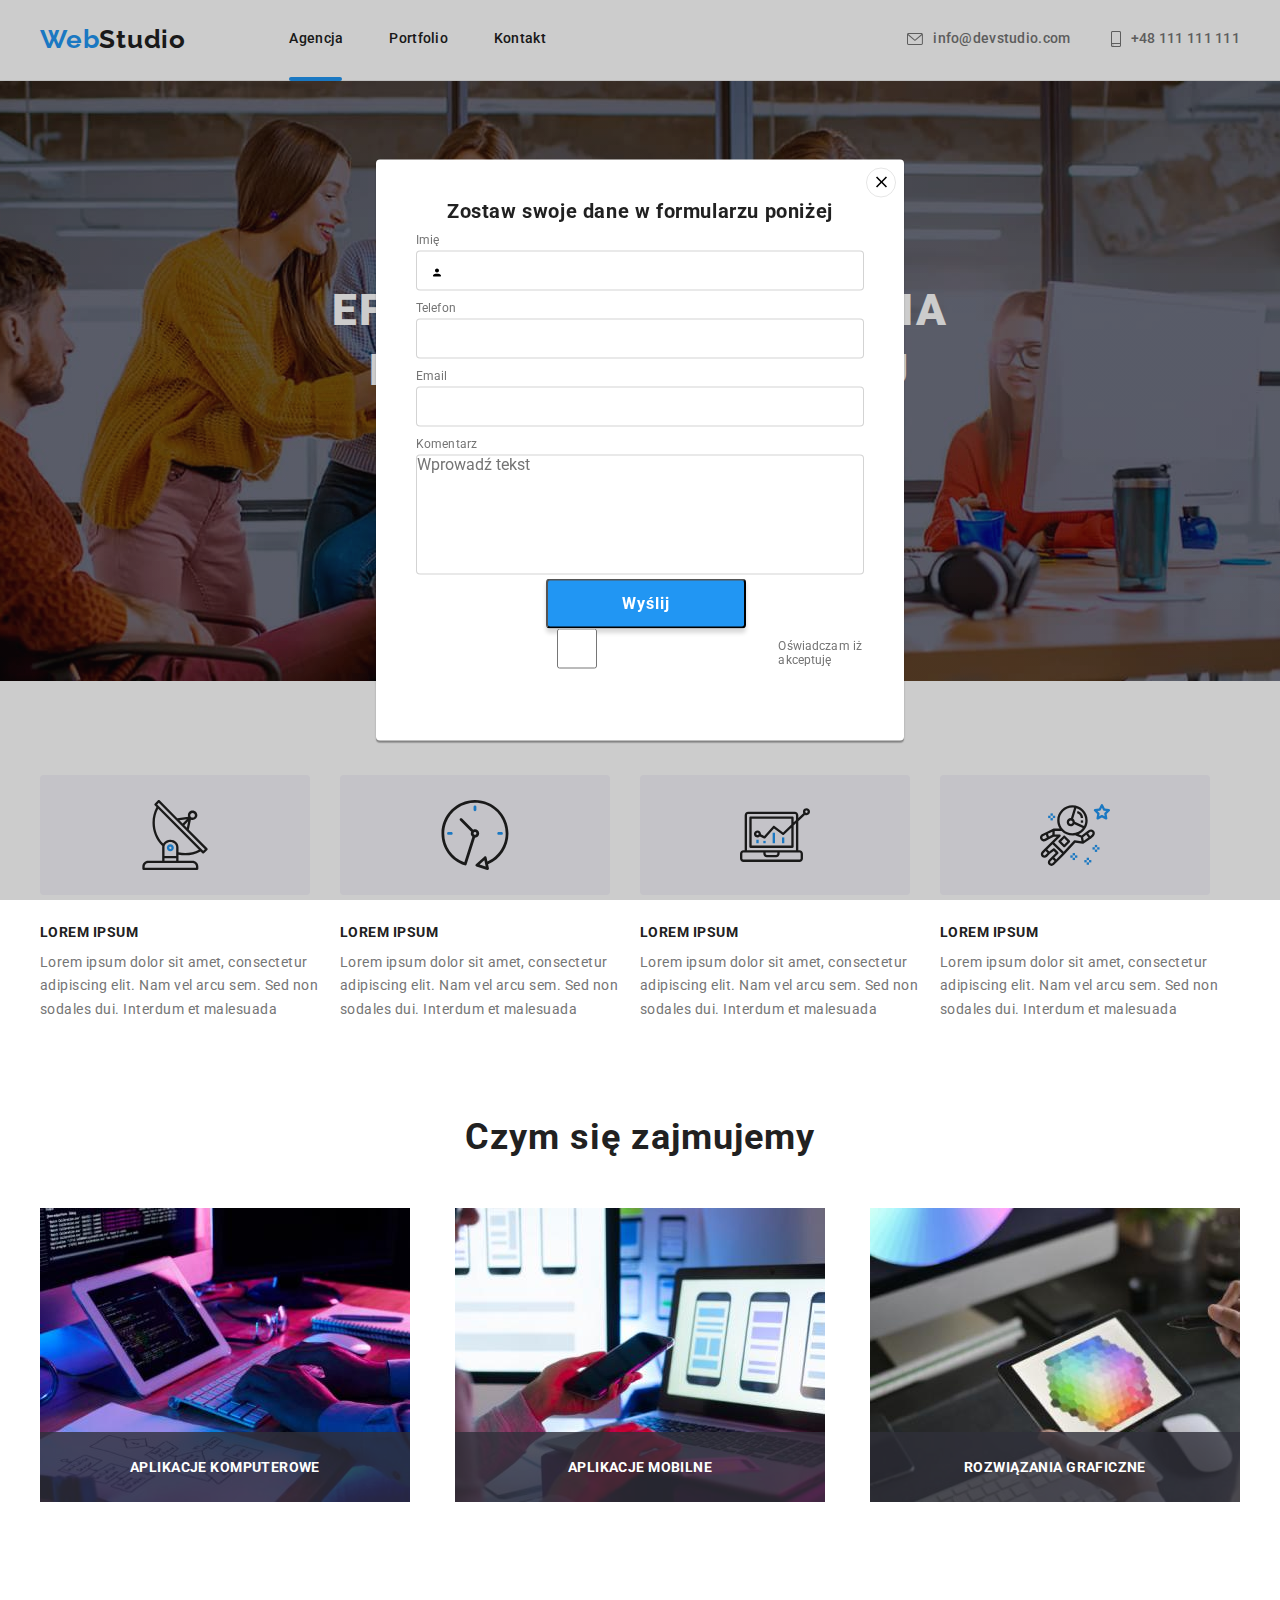
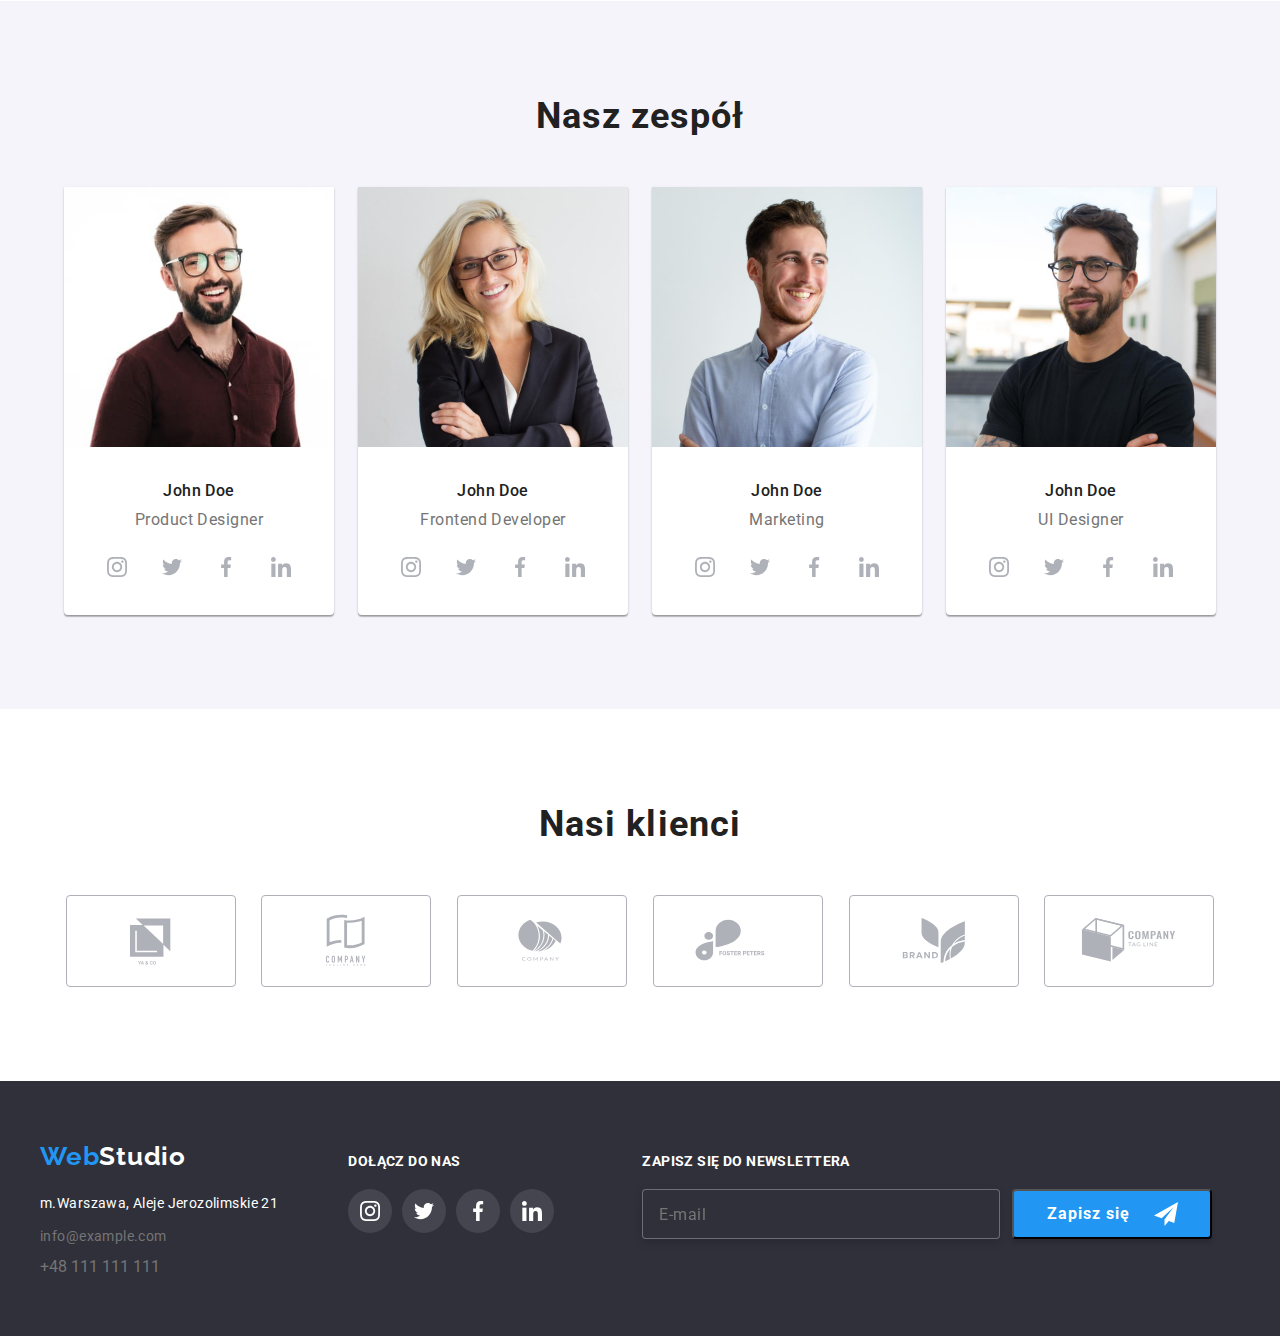
==== commit 9abf5c30: "forms added, styles added" ====
--- a/index.html
+++ b/index.html
@@ -398,7 +398,7 @@
     </div>
     </footer>
 
-    <div class="backdrop is-hidden" data-modal>
+    <div class="backdrop " data-modal>
         <div class="modal fadeInFromRight">
             <button type="button" class="close-btn" data-modal-close>
                 <svg class="close-btn-svg">
@@ -407,12 +407,33 @@
             </button>  
             <h4 class="form-title">Zostaw swoje dane w formularzu poniżej</h4>
                 <form class="modal-form" name="signup_form">
-                    <label class="email-modal-form">
-                        <input type="email" name="email" class="email-input" required/>
+                    <label>
+                        <p>Imię</p>
+                        <svg class="modal-form-svg" width="12" height="12">
+                            <use href="./images/icons.svg#icon-person"></use>
+                        </svg>
+                        <input type="text" name="username" required class="modal-form-input">
+
+                    </label>
+                    <label>
+                        <p>Telefon</p>
+                        <input type="tel" name="phone_number" required/>
+                    </label>
+                    <label>
+                         <p>Email</p>
+                        <input type="email" name="email" required />
+                    </label>
+                    <label class="textarea">
+                        <p>Komentarz</p>
+                        <textarea name="feedback" rows="5" placeholder="Wprowadź tekst" resize:none></textarea>
                     </label>
                     <button type="submit" class="submit">
                         <p class="send">Wyślij</p>
                     </button>
+                    <label class="agreement">
+                        <input type="checkbox" name="agreement">
+                        <p class="agreement-text">Oświadczam iż akceptuję</p>
+                    </label>
                 </form>
         </div>
     </div>
--- a/css/styles.css
+++ b/css/styles.css
@@ -778,6 +778,8 @@
     height: 18px;
 }
 
+/*MODAL FORM STYLE*/
+
 .form-title {
     font-weight: 700;
     font-size: 20px;
@@ -788,6 +790,30 @@
     color: #212121;
 }
 
+.modal-form {
+    display: flex;
+    flex-direction: column;
+    align-items: center;
+    justify-content: center;
+}
+
+.modal-form > label > input {
+    width: 448px;
+    height: 40px;
+    
+    border: 1px solid rgba(33, 33, 33, 0.2);
+    border-radius: 4px;
+}
+
+.modal-form > label > p {
+    padding-top: 10px;
+    padding-bottom: 4px;
+    font-weight: 400;
+    font-size: 12px;
+    line-height: 14px;
+    letter-spacing: 0.01em;
+    color: #757575;
+}
 
 .send {
     font-weight: 700;
@@ -795,4 +821,39 @@
     line-height: 1.88;
     letter-spacing: 0.06em;
     color: #FFFFFF;
+}
+
+.textarea {
+    
+}
+
+textarea {
+    resize: none;
+    width: 448px;
+    height: 120px;
+
+    border: 1px solid rgba(33, 33, 33, 0.2);
+    border-radius: 4px;
+}
+
+.agreement {
+    display: flex;
+    flex-direction: row;
+    justify-content: center;
+}
+
+.agreement-text {
+    font-size: 14px;
+    line-height: 24px;
+    letter-spacing: 0.03em;
+    color: #757575;
+}
+
+.modal-form-input {
+}
+
+.modal-form-svg {
+    position: absolute;
+    top: 107px;
+    left: 55px;
 }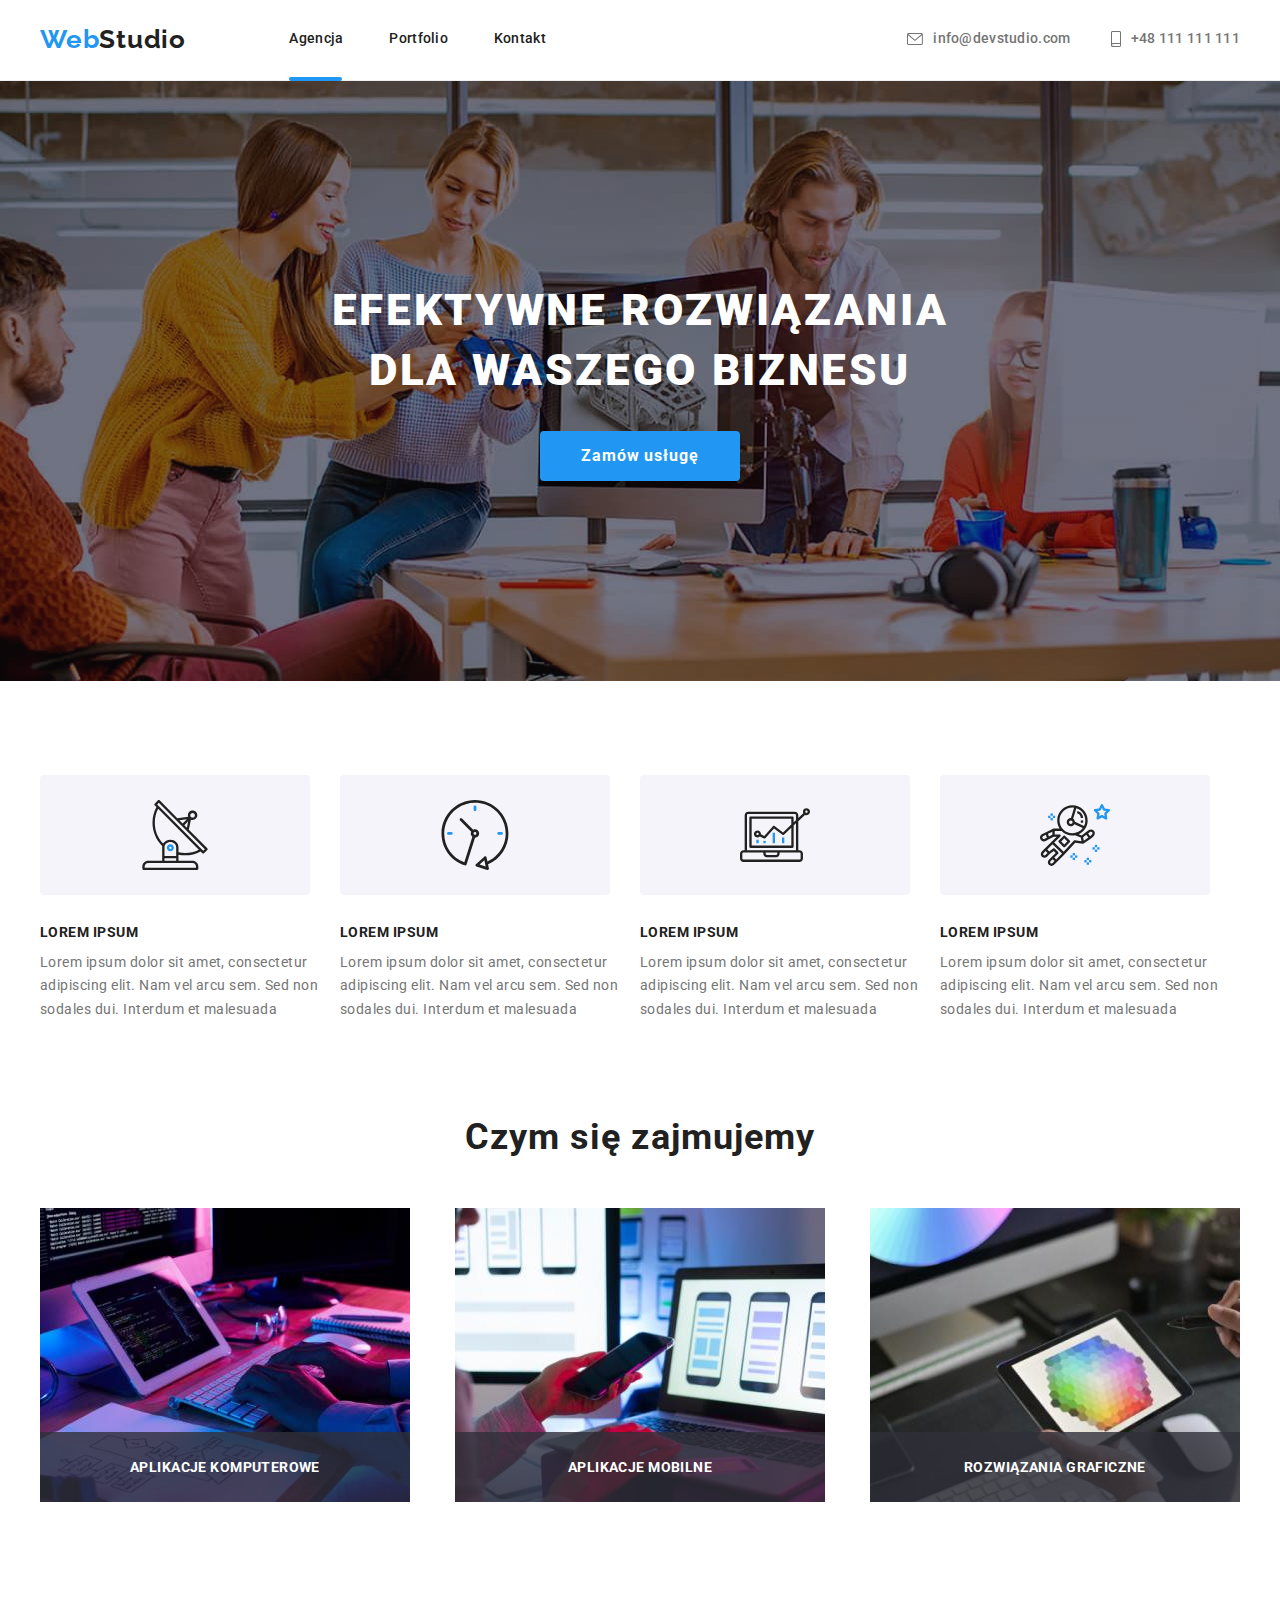
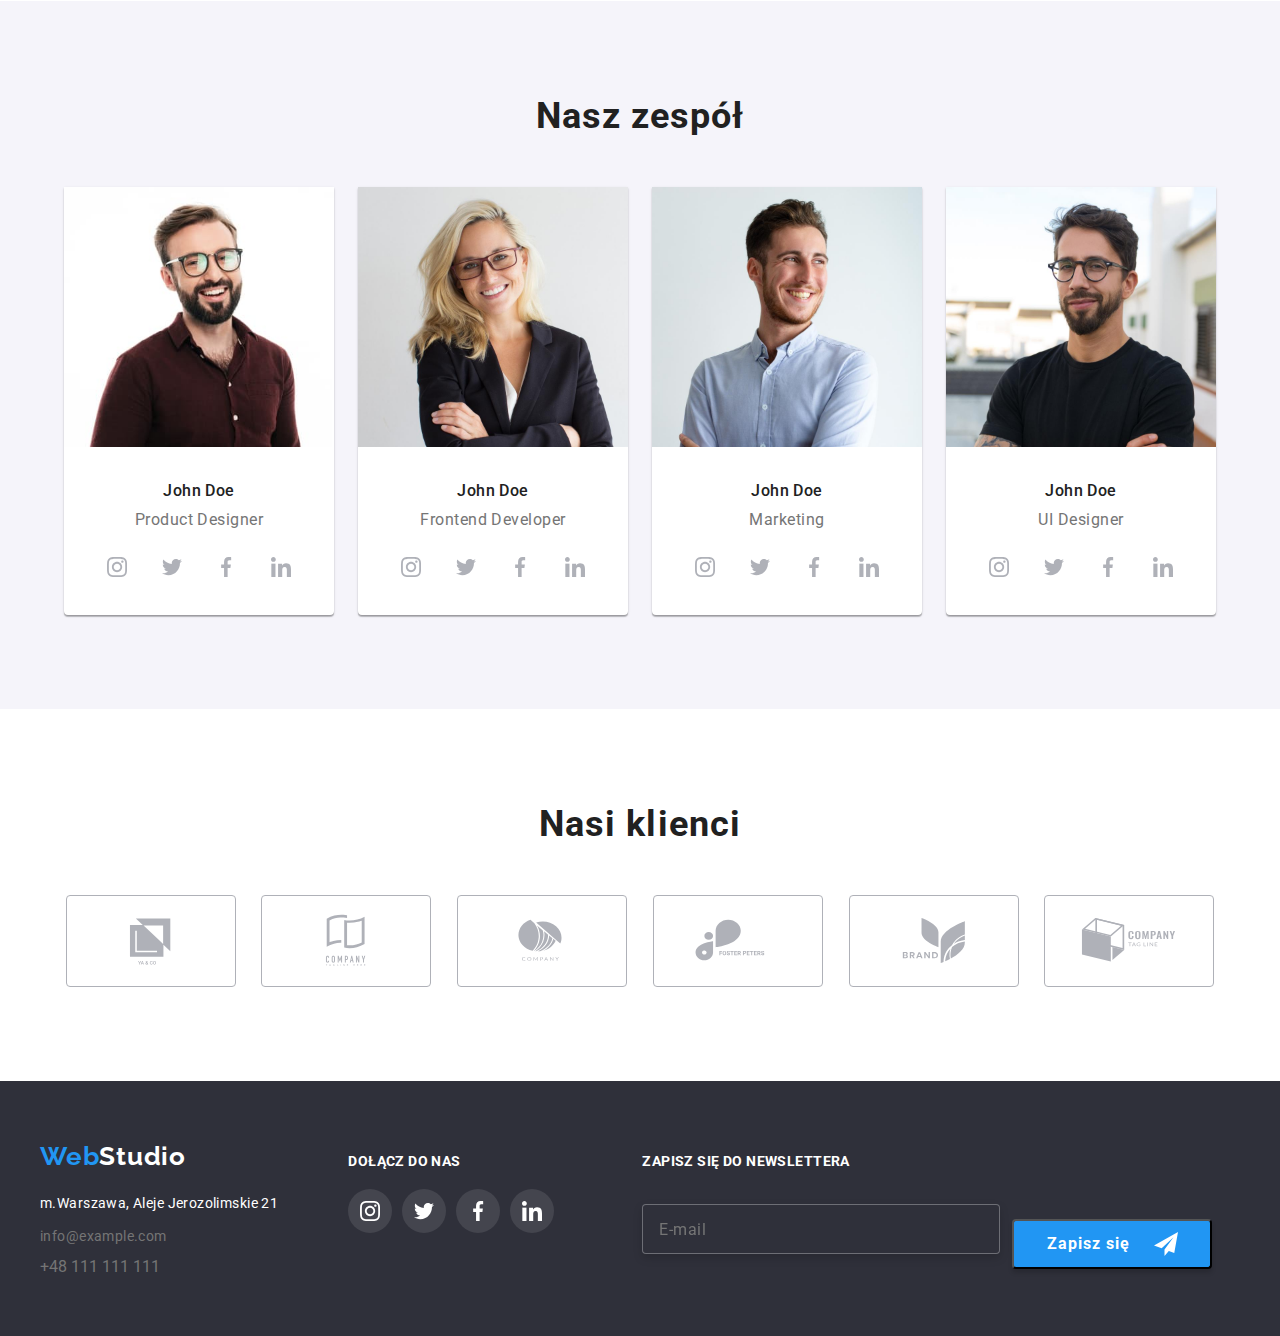
==== commit 052621b2: "checkbox finished" ====
--- a/index.html
+++ b/index.html
@@ -398,7 +398,7 @@
     </div>
     </footer>
 
-    <div class="backdrop " data-modal>
+    <div class="backdrop is-hidden" data-modal>
         <div class="modal fadeInFromRight">
             <button type="button" class="close-btn" data-modal-close>
                 <svg class="close-btn-svg">
@@ -409,31 +409,40 @@
                 <form class="modal-form" name="signup_form">
                     <label>
                         <p>Imię</p>
-                        <svg class="modal-form-svg" width="12" height="12">
+                        <svg class="modal-form-svg-person" width="18" height="18">
                             <use href="./images/icons.svg#icon-person"></use>
                         </svg>
                         <input type="text" name="username" required class="modal-form-input">
-
                     </label>
                     <label>
                         <p>Telefon</p>
-                        <input type="tel" name="phone_number" required/>
+                        <svg class="modal-form-svg-phone" width="18" height="18">
+                            <use href="./images/icons.svg#icon-phone"></use>
+                        </svg>
+                        <input type="tel" name="phone_number" required class="modal-form-input"/>
                     </label>
                     <label>
-                         <p>Email</p>
-                        <input type="email" name="email" required />
+                        <p>Email</p>
+                        <svg class="modal-form-svg-email" width="21" height="18">
+                            <use href="./images/icons.svg#icon-email"></use>
+                        </svg>
+                        <input type="email" name="email" required class="modal-form-input"/>
                     </label>
                     <label class="textarea">
                         <p>Komentarz</p>
-                        <textarea name="feedback" rows="5" placeholder="Wprowadź tekst" resize:none></textarea>
-                    </label>
-                    <button type="submit" class="submit">
+                        <textarea name="feedback" rows="5" 
+                                    placeholder="Wprowadź tekst" 
+                                    resize:none class="textarea"></textarea>
+                    </label>
+                    <input class="modal-form-policy visually-hidden"
+                            id="user-policy" type="checkbox" name="policy">
+                    <label for="user-policy" class="modal-form-policy-text">Oświadczam iż akceptuję
+                            <a class="modal-form-link" href>Regulamin</a> i 
+                            <a class="modal-form-link" href>Politykę Prywatności.</a> 
+                    </label>
+                    <button type="submit" class="policy-button">
                         <p class="send">Wyślij</p>
                     </button>
-                    <label class="agreement">
-                        <input type="checkbox" name="agreement">
-                        <p class="agreement-text">Oświadczam iż akceptuję</p>
-                    </label>
                 </form>
         </div>
     </div>
--- a/css/styles.css
+++ b/css/styles.css
@@ -823,37 +823,122 @@
     color: #FFFFFF;
 }
 
-.textarea {
-    
+.submit {
+    margin-top: 30px;
 }
 
 textarea {
     resize: none;
     width: 448px;
     height: 120px;
-
+    padding: 12px 16px;
     border: 1px solid rgba(33, 33, 33, 0.2);
     border-radius: 4px;
-}
-
-.agreement {
-    display: flex;
-    flex-direction: row;
-    justify-content: center;
-}
-
-.agreement-text {
+    font-size: 12px;
+    line-height: 14px;
+    letter-spacing: 0.01em;
+}
+
+textarea::placeholder {
+    color: rgba(117, 117, 117, 0.5);
+}
+
+.modal-form-policy {
+    display: flex;
+    justify-content: center;
+    align-items: center;
+}
+
+.modal-form-input {
+    padding-left: 42px;
+    transition-duration: 250ms;
+    transition-timing-function: cubic-bezier(0.4, 0, 0.2, 1);
+
+}
+
+.modal-form label > svg {
+    transition-duration: 250ms;
+    transition-timing-function: cubic-bezier(0.4, 0, 0.2, 1);
+}
+
+.modal-form-svg-person {
+    position: absolute;
+    top: 104px;
+    left: 52px;
+}
+
+.modal-form-svg-phone {
+    position: absolute;
+    top: 171.26px;
+    left: 51.77px;
+}
+
+.modal-form-svg-email {
+    position: absolute;
+    top: 240px;
+    left: 50.5px;
+}
+
+.modal-form-input:focus,
+textarea:focus {
+    border-color: #2196F3;
+    outline: none;
+}
+
+.modal-form > label:focus-within svg {
+    fill: #2196F3;
+}
+
+.modal-form-policy-text {
     font-size: 14px;
-    line-height: 24px;
+    line-height: 24px;    
     letter-spacing: 0.03em;
     color: #757575;
-}
-
-.modal-form-input {
-}
-
-.modal-form-svg {
-    position: absolute;
-    top: 107px;
-    left: 55px;
-}+    margin-top: 20px;
+}
+
+.modal-form-policy-text::before {
+    display: inline-block;
+    content: "";
+    width: 16px; 
+    height: 16px;
+    border: 2px solid #000;
+    border-radius: 2px;
+    margin-right: 7px;
+    transition-duration: 250ms;
+    transition-timing-function: cubic-bezier(0.4, 0, 0.2, 1);
+}
+
+.modal-form-policy:checked + .modal-form-policy-text::before {
+    background-color: #2196f3;
+    border: none;
+    background-image: url(../images/Vector.svg);
+    background-repeat: no-repeat;
+    background-size: 16px 15px;
+}
+
+.visually-hidden {
+    position: absolute !important;
+    clip: rect(1px 1px 1px 1px);
+    clip: rect(1px, 1px, 1px, 1px);
+    padding: 0 !important;
+    border: 0 !important;
+    height: 1px !important;
+    width: 1px !important;
+    overflow: hidden;
+}
+
+.modal-form-link {
+    color: #2196F3;
+}
+
+.policy-button {
+    width: 200px;
+    height: 50px;
+    border: none;
+    background: #2196F3;
+    box-shadow: 0px 4px 4px rgba(0, 0, 0, 0.15);
+    border-radius: 4px;
+    cursor: pointer;
+    margin-top: 30px;
+}
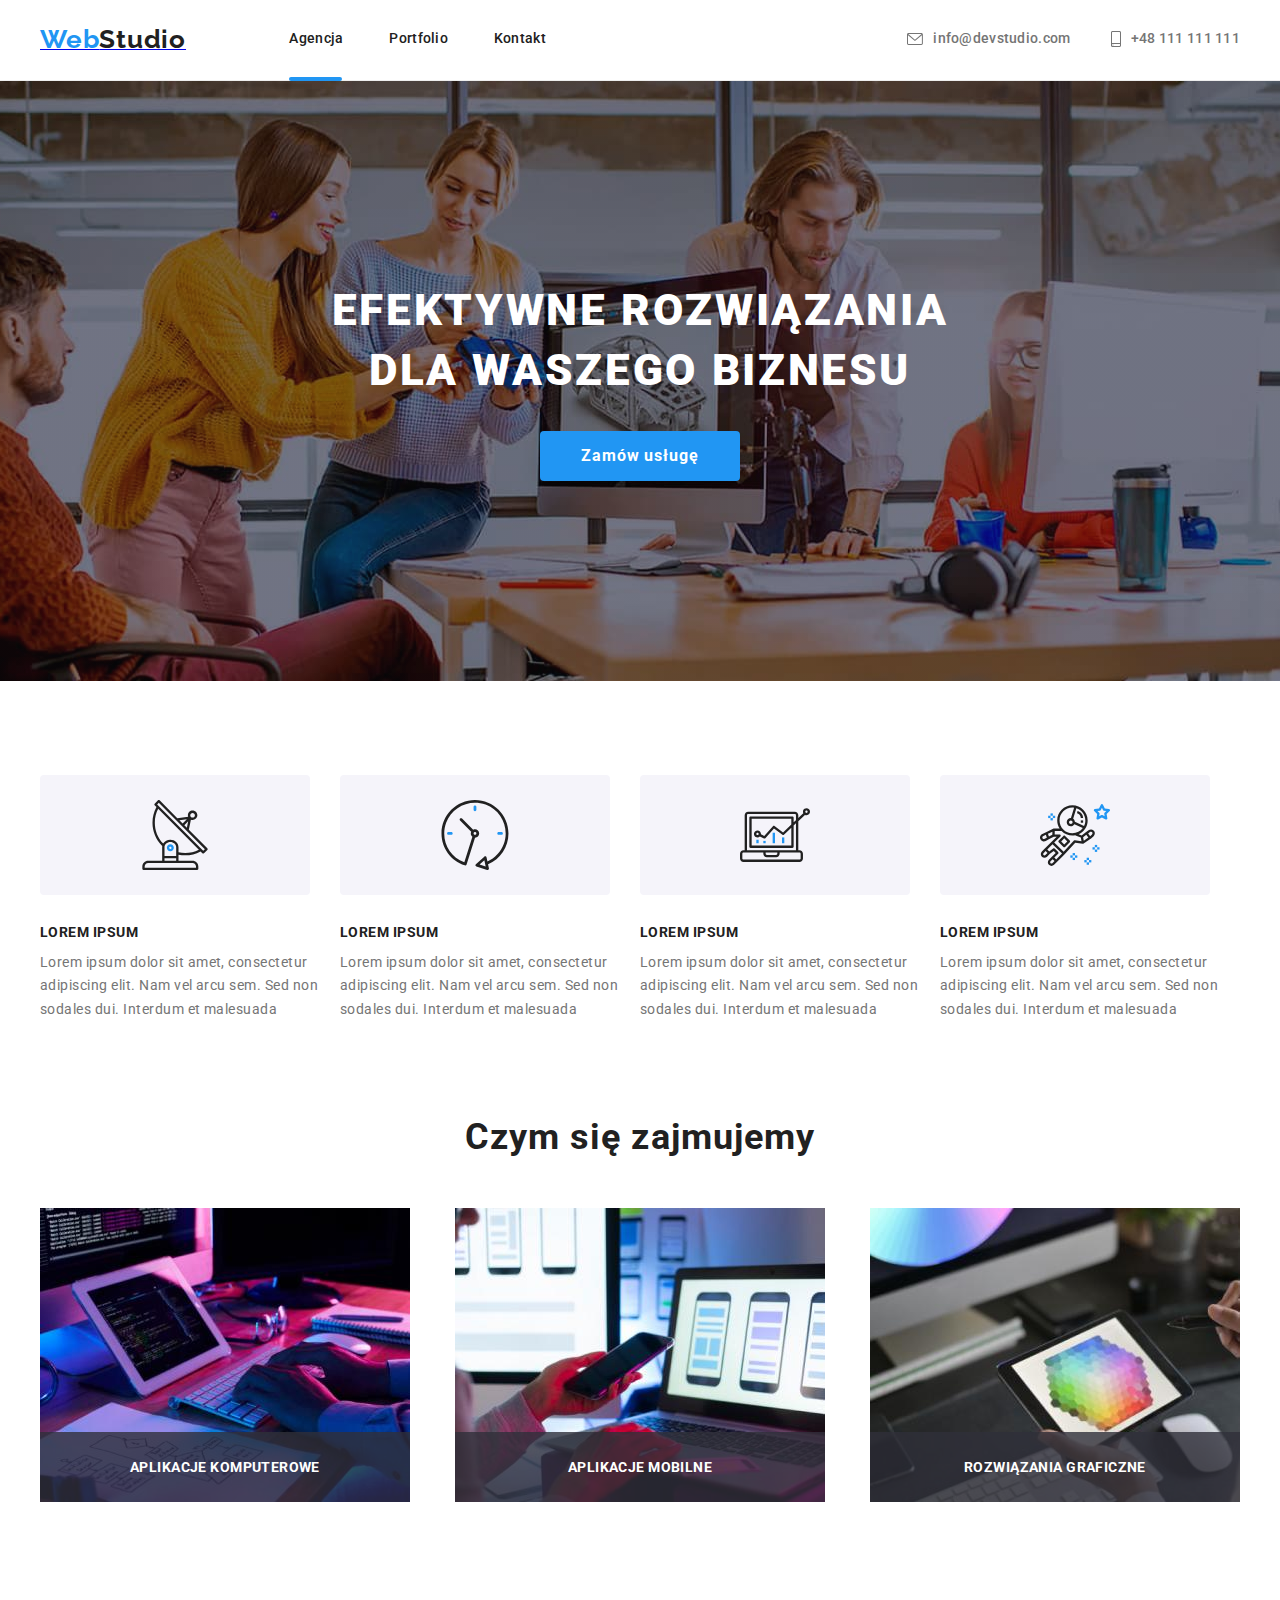
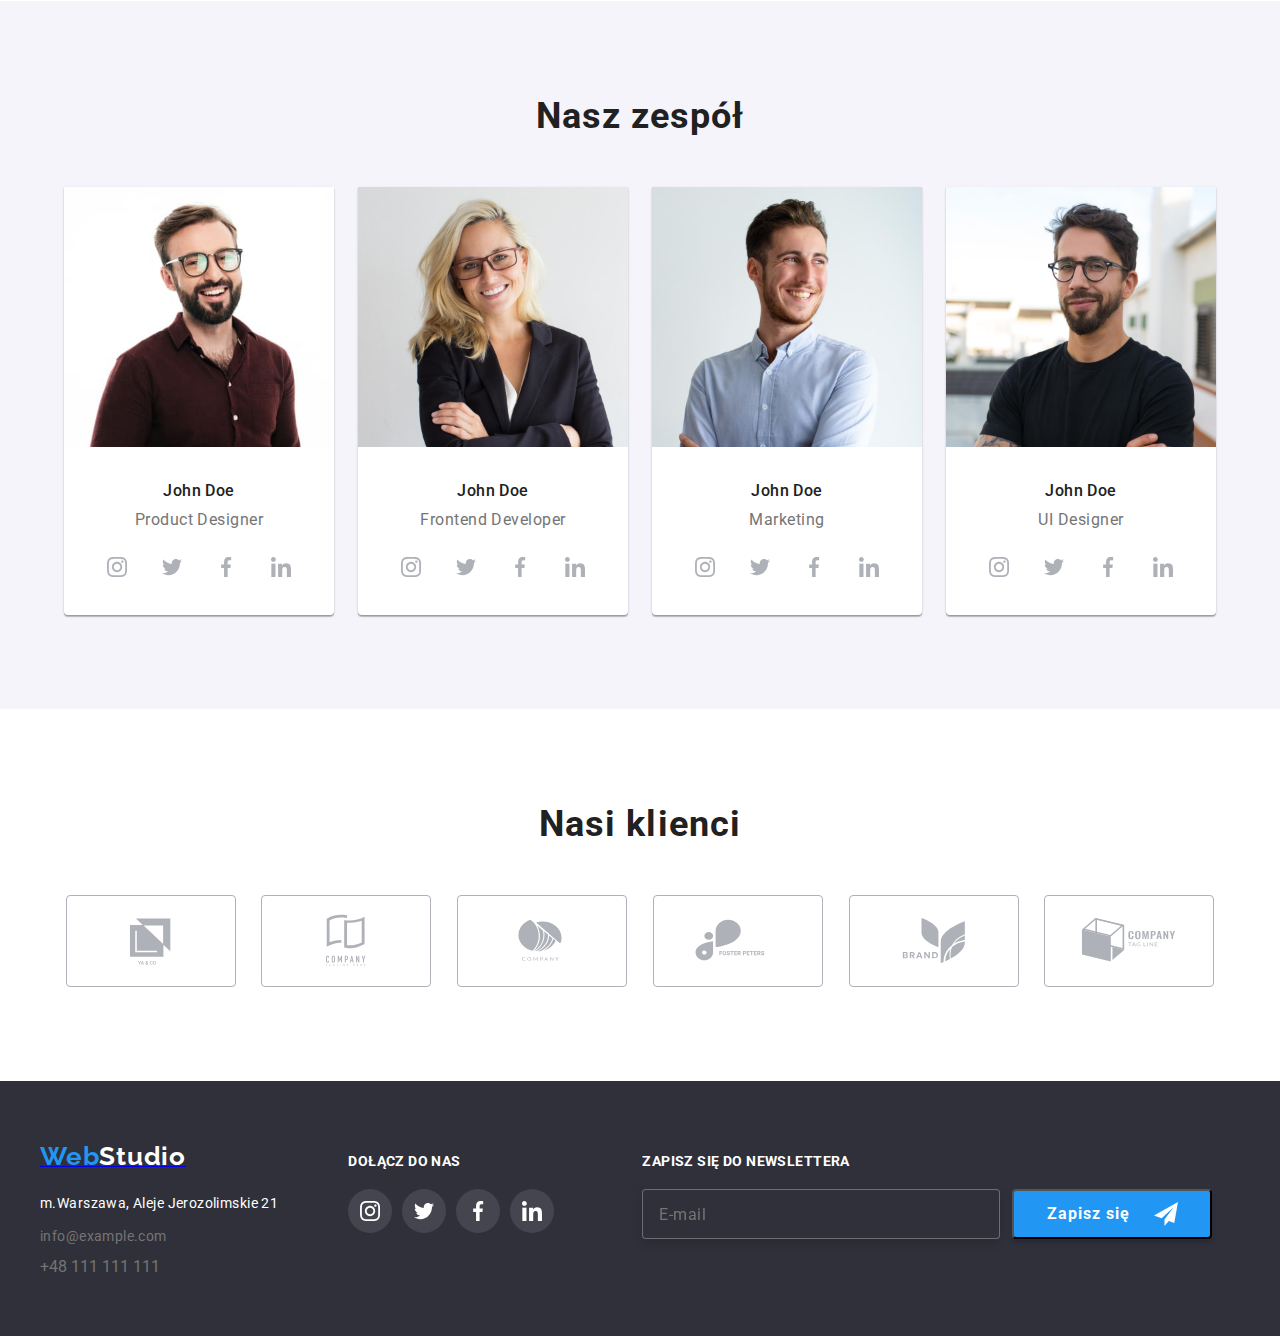
==== commit 750f8737: "BEM methodology modifications" ====
--- a/index.html
+++ b/index.html
@@ -14,14 +14,14 @@
         rel="stylesheet">
 </head>
 <body>
-    <header class="menu">
+    <header class="header">
     <div class="container">
         <a href="index.html" class="link"><span class="web">Web</span><span class="studio">Studio</span></a>
-            <nav>
-                <ul class="links">
-                    <li><a href="index.html" class="link agencja-link">Agencja</a></li>
-                    <li><a href="portfolio.html" class="link">Portfolio</a></li>
-                    <li><a href="index.html" class="link">Kontakt</a></li>
+            <nav class="navigation">
+                <ul class="menu">
+                    <li class="menu__list"><a href="index.html" class="menu__link menu__link--active">Agencja</a></li>
+                    <li class="menu__list"><a href="portfolio.html" class="menu__link">Portfolio</a></li>
+                    <li><a href="index.html" class="menu__link">Kontakt</a></li>
                 </ul>
             </nav>
         <a class="contact" href="mailto:info@devstudio.com">
@@ -41,51 +41,51 @@
     <main>
     <section class="tittle section">  
     <div class="container">  
-        <h1 class="headline">efektywne rozwiązania<br>dla waszego biznesu</h1>
-        <button type="button" class="button1" data-modal-open>Zamów usługę</button>
+        <h1 class="container__headline">efektywne rozwiązania<br>dla waszego biznesu</h1>
+        <button type="button" class="container__button1" data-modal-open>Zamów usługę</button>
     </div>    
     </section>    
     <section class="lorem section">
     <div class="container">
-        <ul class="lorem-list">
+        <ul class="lorem__list">
+            <li class="lorem__item">
+                <a class="lorem__link">
+                    <svg class="lorem__picture" width="106" height="60.04">
+                        <use href="./images/icons.svg#icon-antenna"></use>
+                    </svg>
+                </a>
+                <h3 class="lorem__ipsum">lorem ipsum</h3>
+                <p class="lorem__text">lorem ipsum dolor sit amet, consectetur adipiscing elit. Nam vel arcu sem. Sed non sodales dui. Interdum 
+                et malesuada</p>
+            </li>
             <li>
-                <a class="lorem-pictures_link">
-                    <svg class="lorem-picture" width="106" height="60.04">
-                        <use href="./images/icons.svg#icon-antenna"></use>
-                    </svg>
-                </a>
-                <h3 class="lorem-ipsum">lorem ipsum</h3>
-                <p class="lorem-text">lorem ipsum dolor sit amet, consectetur adipiscing elit. Nam vel arcu sem. Sed non sodales dui. Interdum 
+                <a class="lorem__link">
+                    <svg class="lorem__picture" width="106" height="60.04">
+                        <use href="./images/icons.svg#icon-clock"></use>
+                    </svg>
+                </a>
+                <h3 class="lorem__ipsum">lorem ipsum</h3>
+                <p class="lorem__text">lorem ipsum dolor sit amet, consectetur adipiscing elit. Nam vel arcu sem. Sed non sodales dui. Interdum 
                 et malesuada</p>
             </li>
             <li>
-                <a class="lorem-pictures_link">
-                    <svg class="lorem-picture" width="106" height="60.04">
-                        <use href="./images/icons.svg#icon-clock"></use>
-                    </svg>
-                </a>
-                <h3 class="lorem-ipsum">lorem ipsum</h3>
-                <p class="lorem-text">lorem ipsum dolor sit amet, consectetur adipiscing elit. Nam vel arcu sem. Sed non sodales dui. Interdum 
+                <a class="lorem__link">
+                    <svg class="lorem__picture" width="106" height="60.04">
+                        <use href="./images/icons.svg#icon-diagram"></use>
+                    </svg>
+                </a>
+                <h3 class="lorem__ipsum">lorem ipsum</h3>
+                <p class="lorem__text">lorem ipsum dolor sit amet, consectetur adipiscing elit. Nam vel arcu sem. Sed non sodales dui. Interdum 
                 et malesuada</p>
             </li>
             <li>
-                <a class="lorem-pictures_link">
-                    <svg class="lorem-picture" width="106" height="60.04">
-                        <use href="./images/icons.svg#icon-diagram"></use>
-                    </svg>
-                </a>
-                <h3 class="lorem-ipsum">lorem ipsum</h3>
-                <p class="lorem-text">lorem ipsum dolor sit amet, consectetur adipiscing elit. Nam vel arcu sem. Sed non sodales dui. Interdum 
-                et malesuada</p>
-            </li>
-            <li>
-                <a class="lorem-pictures_link">
-                    <svg class="lorem-picture" width="106" height="60.04">
+                <a class="lorem__link">
+                    <svg class="lorem__picture" width="106" height="60.04">
                         <use href="./images/icons.svg#icon-astronaut"></use>
                     </svg>
                 </a>
-                <h3 class="lorem-ipsum">lorem ipsum</h3>
-                <p class="lorem-text">lorem ipsum dolor sit amet, consectetur adipiscing elit. Nam vel arcu sem. Sed non sodales dui. Interdum
+                <h3 class="lorem__ipsum">lorem ipsum</h3>
+                <p class="lorem__text">lorem ipsum dolor sit amet, consectetur adipiscing elit. Nam vel arcu sem. Sed non sodales dui. Interdum
                 et malesuada</p>
             </li>    
         </ul>
@@ -94,29 +94,29 @@
     <section class="work section"> 
     <div class="container">   
         <h2 class="headline2">czym się zajmujemy</h2>
-            <ul class="work-images">
-                <li>
+            <ul class="work__list">
+                <li class="work__item">
                     <img src="images/close-up-image-programer-working-his-desk-office_1098-18707.jpg" 
                          alt="close up image programmer working his desk office"
                          width="370" height="294"/>
-                    <div class="work-images-1">
-                        <span class="work-images-text">aplikacje komputerowe</span>
+                    <div class="work-image">
+                        <span class="work-image__text">aplikacje komputerowe</span>
                     </div>
                 </li>       
                 <li>         
                     <img src="images/web-ui-designers-are-developing-application-smartphones-team-creators-is-working-interface-mobile-phones_8119-2713.jpg" 
                          alt="web ui designers are developing application"
                          width="370" height="294"/>
-                    <div class="work-images-1">
-                        <span class=" work-images-text">aplikacje mobilne</span>
+                    <div class="work-image">
+                        <span class=" work-image__text">aplikacje mobilne</span>
                     </div>
                 </li>
                 <li>
                     <img src="images/creative-artist-web-design-with-working-colour-selection-graphic-tablet_35674-1119.jpg"
                          alt="creative artist web design with working colour selection graphic tablet" 
                          width="370" height="294"/>
-                    <div class="work-images-1">
-                         <span class=" work-images-text">rozwiązania graficzne</span>
+                    <div class="work-image">
+                         <span class=" work-image__text">rozwiązania graficzne</span>
                     </div>
                 </li>
             </ul>
--- a/css/styles.css
+++ b/css/styles.css
@@ -23,8 +23,10 @@
     width: 1200px;
     margin: 0 auto;
 }
-
-.menu {
+  
+/* HEADER SECTION */
+
+.header {
     font-weight: 500;
     font-size: 14px;
     line-height: 1.14;
@@ -64,35 +66,35 @@
     padding-right: 93px;
 }
 
-.links {
+.menu {
     display: flex;
     flex-direction: row;
 
     padding-left: 0px;
     padding-right: 275px;
 }
-.link,
+.menu__link,
 .contact {
     text-decoration: none;
 }
 
-.link {
+.menu__link {
     color: var(--link-color);
 
     transition-duration: 250ms;
     transition-timing-function: cubic-bezier(0.4, 0, 0.2, 1);
 }
 
-li > .link {
+li > .menu__link {
     margin-right: 46px;
 }
 
-.link:hover,
-.link:focus {
+.menu__link:hover,
+.menu__link:focus {
     color: var(--link-hover);
 }
 
-.agencja-link::after {
+.menu__link--active::after {
     content:"";
     display: block;
     position: absolute;
@@ -167,7 +169,7 @@
     align-items: center;
 }
 
-.headline {
+.container__headline {
     font-weight: 900;
     font-size: 44px;
     line-height: 1.36;
@@ -178,7 +180,7 @@
     padding-bottom: 30px;
 }
 
-.button1 {
+.container__button1 {
     font-family: 'Roboto', 'sans-serif';
     font-style: normal;
     font-weight: 700;
@@ -257,14 +259,14 @@
     padding-bottom: 0px;
 }
 
-.lorem-list {
+.lorem__list {
     display: flex;
     flex-direction: row;
     justify-content: space-evenly;
     align-items: center;
 }
 
-.lorem-pictures_link {
+.lorem__link {
     display: flex;
     width: 270px;
     height: 120px;
@@ -274,11 +276,11 @@
     background-color: #F5F4FA;;
 }
 
-.lorem-picture {
+.lorem__picture {
     width: 70px;
     height: 70px;
 }
-.lorem-ipsum {
+.lorem__ipsum {
     font-size: 14px;
     font-weight: 700;
     line-height: 1.14;
@@ -288,14 +290,14 @@
     padding-bottom: 10px;
 }
 
-.lorem-text {
+.lorem__text {
     font-size: 14px;
     line-height: 1.71;
 
     color: #757575;
 }
 
-.lorem-text::first-letter,
+.lorem__text::first-letter,
 .headline2::first-letter,
 .project-name::first-letter,
 .project-type::first-letter {
@@ -315,13 +317,13 @@
     margin: 0;
 }
 
-.work-images {
+.work__list {
     display: flex;
     flex-direction: row;
     justify-content: space-between;
 }
 
-.work-images-1 {
+.work-image {
     position: absolute;
     width: 370px;
     height: 70px;
@@ -333,7 +335,7 @@
     top: 1432px;
 }
 
-.work-images-text {
+.work-image__text {
     font-family: 'Roboto';
     font-style: normal;
     font-weight: 700;
@@ -821,10 +823,6 @@
     line-height: 1.88;
     letter-spacing: 0.06em;
     color: #FFFFFF;
-}
-
-.submit {
-    margin-top: 30px;
 }
 
 textarea {
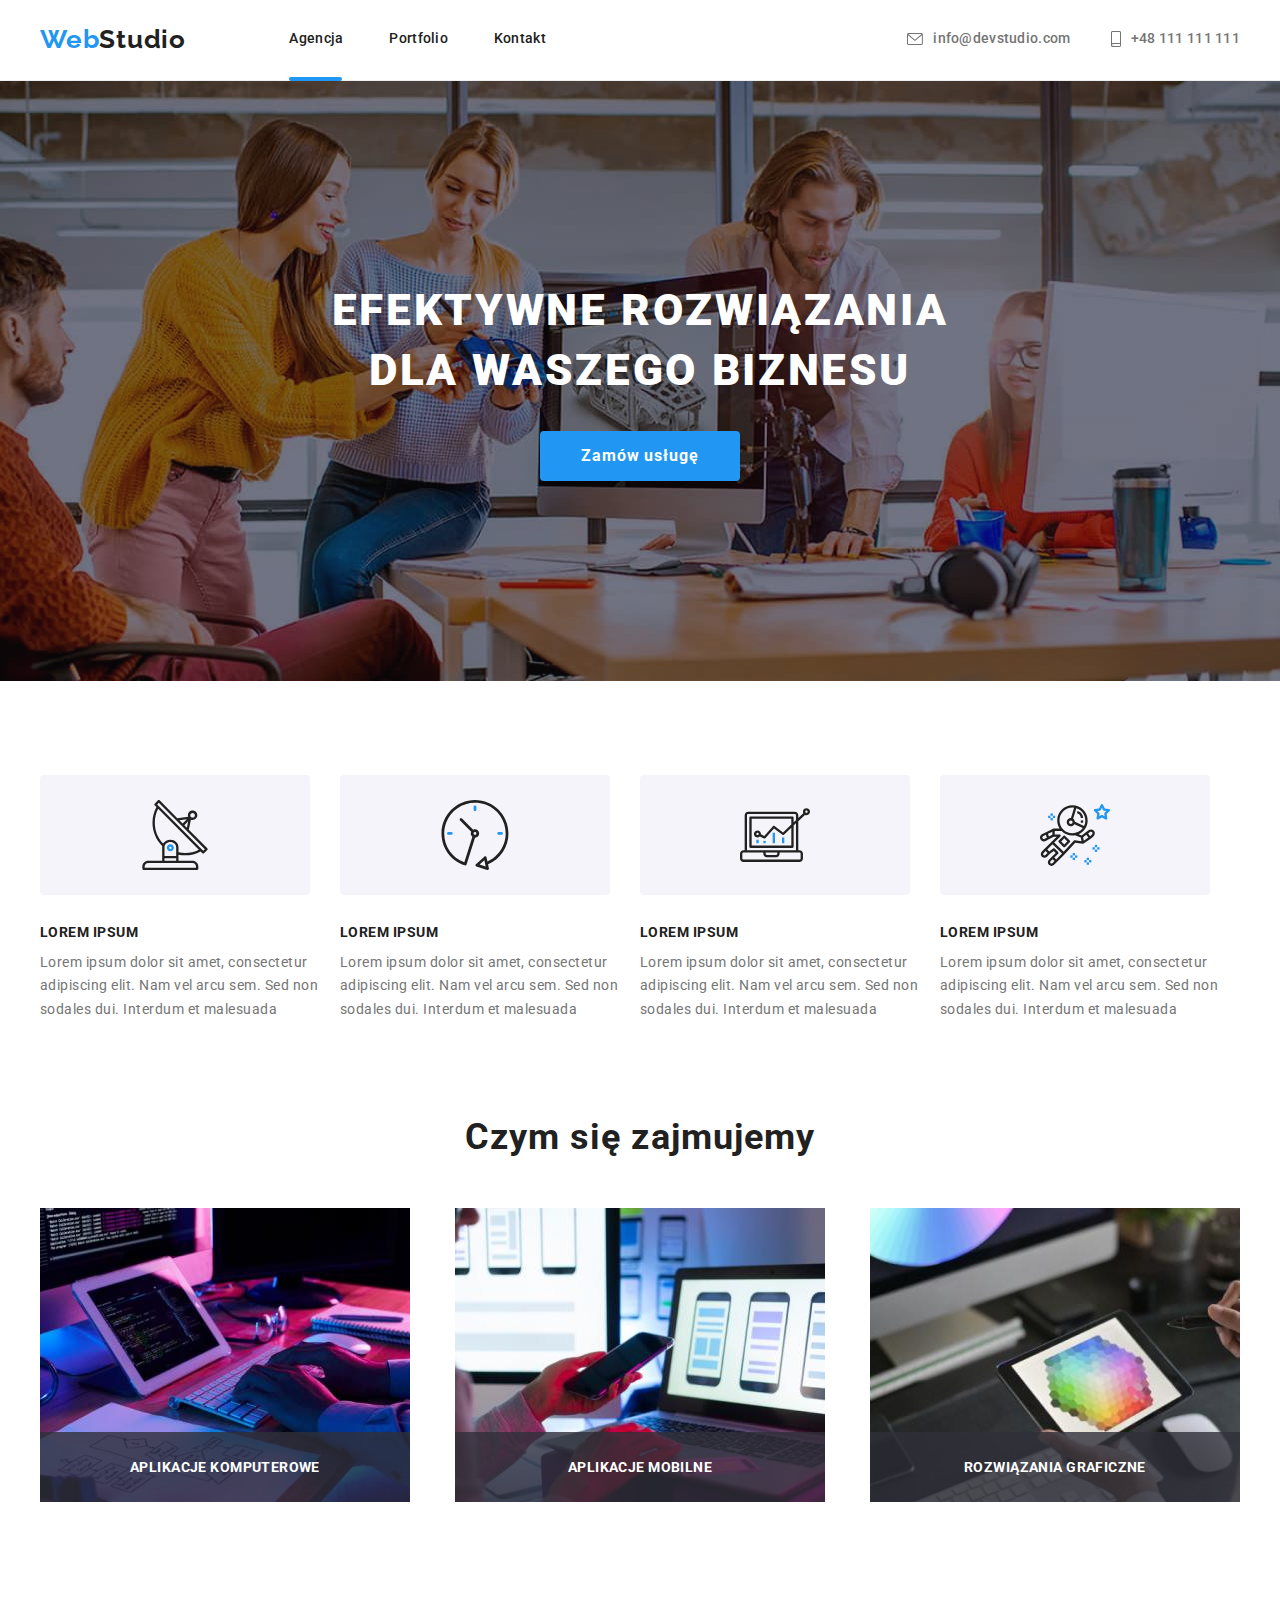
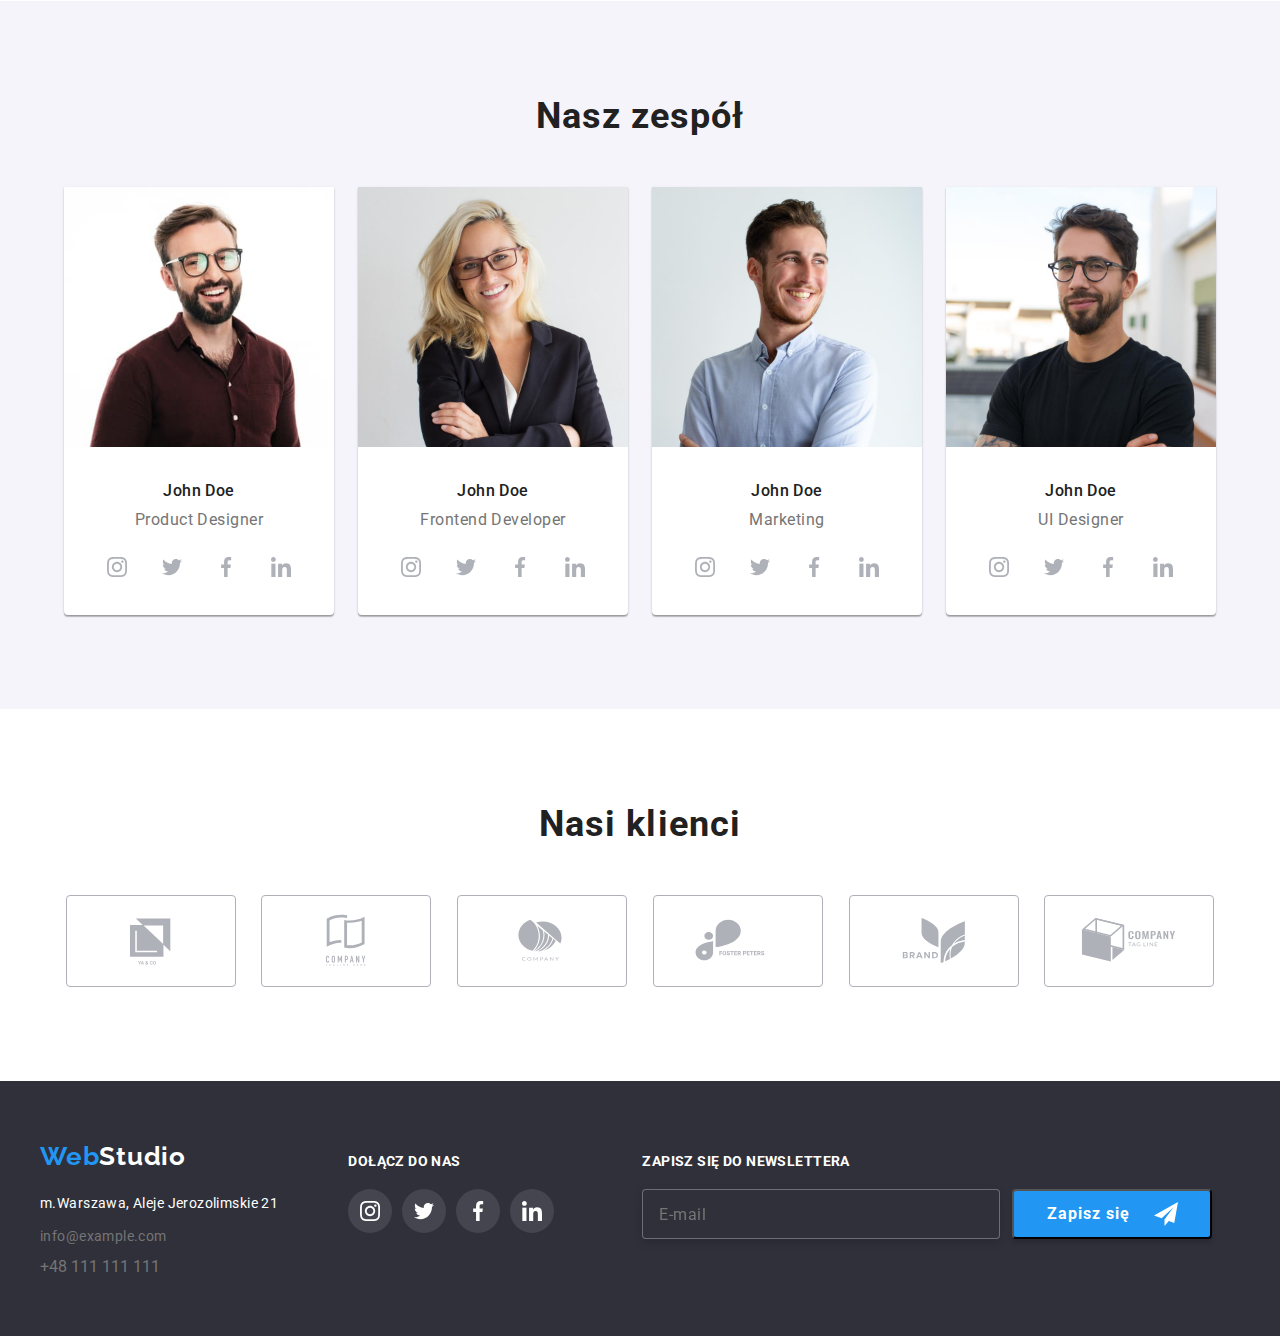
==== commit 1adf7d66: "back to 6th hw version" ====
--- a/index.html
+++ b/index.html
@@ -1,5 +1,6 @@
 <!DOCTYPE html>
 <html lang="pl">
+
 <head>
     <meta charset="UTF-8">
     <meta http-equiv="X-UA-Compatible" content="IE=edge">
@@ -10,392 +11,394 @@
 
     <link rel="preconnect" href="https://fonts.googleapis.com">
     <link rel="preconnect" href="https://fonts.gstatic.com" crossorigin>
-    <link href="https://fonts.googleapis.com/css2?family=Raleway:wght@700&family=Roboto:wght@400;500;700;900&display=swap"
+    <link
+        href="https://fonts.googleapis.com/css2?family=Raleway:wght@700&family=Roboto:wght@400;500;700;900&display=swap"
         rel="stylesheet">
 </head>
+
 <body>
-    <header class="header">
-    <div class="container">
-        <a href="index.html" class="link"><span class="web">Web</span><span class="studio">Studio</span></a>
-            <nav class="navigation">
-                <ul class="menu">
-                    <li class="menu__list"><a href="index.html" class="menu__link menu__link--active">Agencja</a></li>
-                    <li class="menu__list"><a href="portfolio.html" class="menu__link">Portfolio</a></li>
-                    <li><a href="index.html" class="menu__link">Kontakt</a></li>
+    <header class="menu">
+        <div class="container">
+            <a href="index.html" class="link"><span class="web">Web</span><span class="studio">Studio</span></a>
+            <nav>
+                <ul class="links">
+                    <li><a href="index.html" class="link agencja-link">Agencja</a></li>
+                    <li><a href="portfolio.html" class="link">Portfolio</a></li>
+                    <li><a href="index.html" class="link">Kontakt</a></li>
                 </ul>
             </nav>
-        <a class="contact" href="mailto:info@devstudio.com">
-            <svg class="logo-icon" width="16px" height="12px">
-                <use href="./images/icons.svg#icon-envelope"></use>
-            </svg>
-            info@devstudio.com
-        </a>
-        <a class="contact" href="tel:+48111111111">
-            <svg class="logo-icon" width="10px" height="16px">
-                <use href="./images/icons.svg#icon-smartphone"></use>
-            </svg>
-            +48 111 111 111
-        </a>
-    </div>
+            <a class="contact" href="mailto:info@devstudio.com">
+                <svg class="logo-icon" width="16px" height="12px">
+                    <use href="./images/icons.svg#icon-envelope"></use>
+                </svg>
+                info@devstudio.com
+            </a>
+            <a class="contact" href="tel:+48111111111">
+                <svg class="logo-icon" width="10px" height="16px">
+                    <use href="./images/icons.svg#icon-smartphone"></use>
+                </svg>
+                +48 111 111 111
+            </a>
+        </div>
     </header>
     <main>
-    <section class="tittle section">  
-    <div class="container">  
-        <h1 class="container__headline">efektywne rozwiązania<br>dla waszego biznesu</h1>
-        <button type="button" class="container__button1" data-modal-open>Zamów usługę</button>
-    </div>    
-    </section>    
-    <section class="lorem section">
-    <div class="container">
-        <ul class="lorem__list">
-            <li class="lorem__item">
-                <a class="lorem__link">
-                    <svg class="lorem__picture" width="106" height="60.04">
-                        <use href="./images/icons.svg#icon-antenna"></use>
-                    </svg>
-                </a>
-                <h3 class="lorem__ipsum">lorem ipsum</h3>
-                <p class="lorem__text">lorem ipsum dolor sit amet, consectetur adipiscing elit. Nam vel arcu sem. Sed non sodales dui. Interdum 
-                et malesuada</p>
-            </li>
-            <li>
-                <a class="lorem__link">
-                    <svg class="lorem__picture" width="106" height="60.04">
-                        <use href="./images/icons.svg#icon-clock"></use>
-                    </svg>
-                </a>
-                <h3 class="lorem__ipsum">lorem ipsum</h3>
-                <p class="lorem__text">lorem ipsum dolor sit amet, consectetur adipiscing elit. Nam vel arcu sem. Sed non sodales dui. Interdum 
-                et malesuada</p>
-            </li>
-            <li>
-                <a class="lorem__link">
-                    <svg class="lorem__picture" width="106" height="60.04">
-                        <use href="./images/icons.svg#icon-diagram"></use>
-                    </svg>
-                </a>
-                <h3 class="lorem__ipsum">lorem ipsum</h3>
-                <p class="lorem__text">lorem ipsum dolor sit amet, consectetur adipiscing elit. Nam vel arcu sem. Sed non sodales dui. Interdum 
-                et malesuada</p>
-            </li>
-            <li>
-                <a class="lorem__link">
-                    <svg class="lorem__picture" width="106" height="60.04">
-                        <use href="./images/icons.svg#icon-astronaut"></use>
-                    </svg>
-                </a>
-                <h3 class="lorem__ipsum">lorem ipsum</h3>
-                <p class="lorem__text">lorem ipsum dolor sit amet, consectetur adipiscing elit. Nam vel arcu sem. Sed non sodales dui. Interdum
-                et malesuada</p>
-            </li>    
-        </ul>
-    </div>
-    </section>    
-    <section class="work section"> 
-    <div class="container">   
-        <h2 class="headline2">czym się zajmujemy</h2>
-            <ul class="work__list">
-                <li class="work__item">
-                    <img src="images/close-up-image-programer-working-his-desk-office_1098-18707.jpg" 
-                         alt="close up image programmer working his desk office"
-                         width="370" height="294"/>
-                    <div class="work-image">
-                        <span class="work-image__text">aplikacje komputerowe</span>
-                    </div>
-                </li>       
-                <li>         
-                    <img src="images/web-ui-designers-are-developing-application-smartphones-team-creators-is-working-interface-mobile-phones_8119-2713.jpg" 
-                         alt="web ui designers are developing application"
-                         width="370" height="294"/>
-                    <div class="work-image">
-                        <span class=" work-image__text">aplikacje mobilne</span>
-                    </div>
-                </li>
-                <li>
-                    <img src="images/creative-artist-web-design-with-working-colour-selection-graphic-tablet_35674-1119.jpg"
-                         alt="creative artist web design with working colour selection graphic tablet" 
-                         width="370" height="294"/>
-                    <div class="work-image">
-                         <span class=" work-image__text">rozwiązania graficzne</span>
-                    </div>
-                </li>
-            </ul>
-    </div>
-    </section>        
-    <section class="team section">  
-    <div class="container">      
-        <h2 class="headline2">nasz zespół</h2>
-            <ul class="team-photos">
-                <li>
-                    <figure class="name1">    
-                        <img src="images/img(3).jpg" alt="img(3)" width="270" height="260"/>
-                        <figcaption class="description">
-                            <h4 class="name">John Doe</h4>
-                            <p class="job">Product Designer</p>
-                        <ul class="team-icons-list">
-                            <li>
-                                <a class="social-list_link" href="#">
-                                    <svg class="team-icon" width="20" height="20">
-                                        <use href="./images/icons.svg#icon-instagram"></use>
-                                    </svg>
-                                </a>
-                            </li>
-                            <li>
-                                <a class="social-list_link" href="#">
-                                    <svg class="team-icon" width="20" height="20">
-                                        <use href="./images/icons.svg#icon-twitter"></use>
-                                    </svg>
-                                </a>
-                            </li>
-                            <li>
-                                <a class="social-list_link" href="#">
-                                    <svg class="team-icon" width="20" height="20">
-                                        <use href="./images/icons.svg#icon-facebook"></use>
-                                    </svg>
-                                </a>
-                            </li>
-                            <li>
-                                <a class="social-list_link" href="#">
-                                    <svg class="team-icon" width="20" height="20">
-                                        <use href="./images/icons.svg#icon-linkedin"></use>
-                                    </svg>
-                                </a>
-                            </li>
-                        </ul>
-                        </figcaption>
-                    </figure>        
-                </li>
-                <li>
-                    <figure class="name1">
-                        <img src="images/img(4).jpg" alt="img(4)" width="270" height="260"/>
-                        <figcaption class="description">
-                            <h4 class="name">John Doe</h4>
-                            <p class="job">Frontend Developer</p>
-                        <ul class="team-icons-list">
-                            <li>
-                                <a class="social-list_link" href="#">
-                                    <svg class="team-icon" width="20" height="20">
-                                        <use href="./images/icons.svg#icon-instagram"></use>
-                                    </svg>
-                                </a>
-                            </li>
-                            <li>
-                                <a class="social-list_link" href="#">
-                                    <svg class="team-icon" width="20" height="20">
-                                        <use href="./images/icons.svg#icon-twitter"></use>
-                                    </svg>
-                                </a>
-                            </li>
-                            <li>
-                                <a class="social-list_link" href="#">
-                                    <svg class="team-icon" width="20" height="20">
-                                        <use href="./images/icons.svg#icon-facebook"></use>
-                                    </svg>
-                                </a>
-                            </li>
-                            <li>
-                                <a class="social-list_link" href="#">
-                                    <svg class="team-icon" width="20" height="20">
-                                        <use href="./images/icons.svg#icon-linkedin"></use>
-                                    </svg>
-                                </a>
-                            </li>
-                        </ul>
-                        </figcaption>
-                    </figure>
-                </li>    
-                <li>
-                    <figure class="name1">
-                        <img src="images/img(5).jpg" alt="img(5)" width="270" height="260"/>
-                        <figcaption class="description">    
-                            <h4 class="name">John Doe</h4>
-                            <p class="job">Marketing</p>
-                        <ul class="team-icons-list">
-                            <li>
-                                <a class="social-list_link" href="#">
-                                    <svg class="team-icon" width="20" height="20">
-                                        <use href="./images/icons.svg#icon-instagram"></use>
-                                    </svg>
-                                </a>
-                            </li>
-                            <li>
-                                <a class="social-list_link" href="#">
-                                    <svg class="team-icon" width="20" height="20">
-                                        <use href="./images/icons.svg#icon-twitter"></use>
-                                    </svg>
-                                </a>
-                            </li>
-                            <li>
-                                <a class="social-list_link" href="#">
-                                    <svg class="team-icon" width="20" height="20">
-                                        <use href="./images/icons.svg#icon-facebook"></use>
-                                    </svg>
-                                </a>
-                            </li>
-                            <li>
-                                <a class="social-list_link" href="#">
-                                    <svg class="team-icon" width="20" height="20">
-                                        <use href="./images/icons.svg#icon-linkedin"></use>
-                                    </svg>
-                                </a>
-                            </li>
-                        </ul>
-                        </figcaption>
-                    </figure>   
-                </li>     
-                <li>
-                    <figure class="name1">
-                        <img src="images/img(6).jpg" alt="img(6)" width="270" height="260"/>
-                        <figcaption class="description">
-                            <h4 class="name">John Doe</h4>
-                            <p class="job">UI Designer</p>
-                        <ul class="team-icons-list">
-                            <li>
-                                <a class="social-list_link" href="#">
-                                    <svg class="team-icon" width="20" height="20">
-                                        <use href="./images/icons.svg#icon-instagram"></use>
-                                    </svg>
-                                </a>
-                            </li>
-                            <li>
-                                <a class="social-list_link" href="#">
-                                    <svg class="team-icon" width="20" height="20">
-                                        <use href="./images/icons.svg#icon-twitter"></use>
-                                    </svg>
-                                </a>
-                            </li>
-                            <li>
-                                <a class="social-list_link" href="#">
-                                    <svg class="team-icon" width="20" height="20">
-                                        <use href="./images/icons.svg#icon-facebook"></use>
-                                    </svg>
-                                </a>
-                            </li>
-                            <li>
-                                <a class="social-list_link" href="#">
-                                    <svg class="team-icon" width="20" height="20">
-                                        <use href="./images/icons.svg#icon-linkedin"></use>
-                                    </svg>
-                                </a>
-                            </li>
-                        </ul>
-                        </figcaption>
-                    </figure>
-                </li>    
-            </ul>
-    </div>
-    </section>   
-    <section class="customers section">
-    <div class="container">
-        <h2 class="headline2">Nasi klienci</h2>
-            <ul>
-                <li>
-                    <a class="customers-list_link" href="#">
-                        <svg class="customers-icon" width="106" height="60.04">
-                            <use href="./images/icons.svg#icon-Logo-yaco"></use>
-                        </svg>
-                    </a>
-                </li>
-                <li>
-                    <a class="customers-list_link" href="#">
-                        <svg class="customers-icon" width="106" height="60.04">
-                            <use href="./images/icons.svg#icon-Logo-company-windows"></use>
-                        </svg>
-                    </a>
-                </li>
-                <li>
-                    <a class="customers-list_link" href="#">
-                        <svg class="customers-icon" width="106" height="60">
-                            <use href="./images/icons.svg#icon-Logo-company-elipse"></use>
-                        </svg>
-                    </a>
-                </li>
-                <li>
-                    <a class="customers-list_link" href="#">
-                        <svg class="customers-icon" width="160" height="60">
-                            <use href="./images/icons.svg#icon-Logo-fosterpeters"></use>
-                        </svg>
-                    </a>
-                </li>
-                <li>
-                    <a class="customers-list_link" href="#">
-                        <svg class="customers-icon" width="106" height="60">
-                            <use href="./images/icons.svg#icon-Logo-brand"></use>
-                        </svg>
-                    </a>
-                </li>
-                <li>
-                    <a class="customers-list_link" href="#">
-                        <svg class="customers-icon" width="106" height="60">
-                            <use href="./images/icons.svg#icon-Logo-box"></use>
-                        </svg>
-                    </a>
-                </li>
-            </ul>
-    </div>
-    </section>     
-    </main>      
-    <footer class="get-in-touch"> 
-    <div class="container">
-    <div class="footer1">
-        <a href="index.html" class="link logo-footer"><span class="web">Web</span><span class="studio-footer">Studio</span></a>
-        <address class="location">
-            m.Warszawa, Aleje Jerozolimskie 21
-        </address>
-        <div class="contact-footer"><a class="contact" href="mailto:info@example.com">info@example.com</a></div>
-        <a class="contact" href="tel:+48111111111">+48 111 111 111</a>
-    </div>
-    <div class="footer2">
-        <h5 class="join">dołącz do nas</h5>
-        <ul class="icons-list">
-            <li class="">
-                    <a class="social-list_link" href="#">
-                        <svg class="contact-icon" width="20" height="20">
-                            <use href="./images/icons.svg#icon-instagram"></use>
-                        </svg>
-                    </a>
-            </li>
-            <li class="">
-                <a class="social-list_link" href="#">
-                    <svg class="contact-icon" width="20" height="16.25">
-                        <use href="./images/icons.svg#icon-twitter"></use>
-                    </svg>
-                </a>
-            </li>
-            <li>
-                <a class="social-list_link" href="#">
-                    <svg class="contact-icon" width="20" height="20">
-                        <use href="./images/icons.svg#icon-facebook"></use>
-                    </svg>
-                </a>
-            </li>
-            <li>
-                <a class="social-list_link" href="#">
-                    <svg class="contact-icon" width="20" height="20">
-                        <use href="./images/icons.svg#icon-linkedin"></use>
-                    </svg>
-                </a>
-            </li>
-        </ul>
-    </div>
-    <div class="newsletter">
-        <h5 class="newsletter-title">zapisz się do newslettera</h5>
+        <section class="tittle section">
+            <div class="container">
+                <h1 class="headline">efektywne rozwiązania<br>dla waszego biznesu</h1>
+                <button type="button" class="button1" data-modal-open>Zamów usługę</button>
+            </div>
+        </section>
+        <section class="lorem section">
+            <div class="container">
+                <ul class="lorem-list">
+                    <li>
+                        <a class="lorem-pictures_link">
+                            <svg class="lorem-picture" width="106" height="60.04">
+                                <use href="./images/icons.svg#icon-antenna"></use>
+                            </svg>
+                        </a>
+                        <h3 class="lorem-ipsum">lorem ipsum</h3>
+                        <p class="lorem-text">lorem ipsum dolor sit amet, consectetur adipiscing elit. Nam vel arcu sem.
+                            Sed non sodales dui. Interdum
+                            et malesuada</p>
+                    </li>
+                    <li>
+                        <a class="lorem-pictures_link">
+                            <svg class="lorem-picture" width="106" height="60.04">
+                                <use href="./images/icons.svg#icon-clock"></use>
+                            </svg>
+                        </a>
+                        <h3 class="lorem-ipsum">lorem ipsum</h3>
+                        <p class="lorem-text">lorem ipsum dolor sit amet, consectetur adipiscing elit. Nam vel arcu sem.
+                            Sed non sodales dui. Interdum
+                            et malesuada</p>
+                    </li>
+                    <li>
+                        <a class="lorem-pictures_link">
+                            <svg class="lorem-picture" width="106" height="60.04">
+                                <use href="./images/icons.svg#icon-diagram"></use>
+                            </svg>
+                        </a>
+                        <h3 class="lorem-ipsum">lorem ipsum</h3>
+                        <p class="lorem-text">lorem ipsum dolor sit amet, consectetur adipiscing elit. Nam vel arcu sem.
+                            Sed non sodales dui. Interdum
+                            et malesuada</p>
+                    </li>
+                    <li>
+                        <a class="lorem-pictures_link">
+                            <svg class="lorem-picture" width="106" height="60.04">
+                                <use href="./images/icons.svg#icon-astronaut"></use>
+                            </svg>
+                        </a>
+                        <h3 class="lorem-ipsum">lorem ipsum</h3>
+                        <p class="lorem-text">lorem ipsum dolor sit amet, consectetur adipiscing elit. Nam vel arcu sem.
+                            Sed non sodales dui. Interdum
+                            et malesuada</p>
+                    </li>
+                </ul>
+            </div>
+        </section>
+        <section class="work section">
+            <div class="container">
+                <h2 class="headline2">czym się zajmujemy</h2>
+                <ul class="work-images">
+                    <li>
+                        <img src="images/close-up-image-programer-working-his-desk-office_1098-18707.jpg"
+                            alt="close up image programmer working his desk office" width="370" height="294" />
+                        <div class="work-images-1">
+                            <span class="work-images-text">aplikacje komputerowe</span>
+                        </div>
+                    </li>
+                    <li>
+                        <img src="images/web-ui-designers-are-developing-application-smartphones-team-creators-is-working-interface-mobile-phones_8119-2713.jpg"
+                            alt="web ui designers are developing application" width="370" height="294" />
+                        <div class="work-images-1">
+                            <span class=" work-images-text">aplikacje mobilne</span>
+                        </div>
+                    </li>
+                    <li>
+                        <img src="images/creative-artist-web-design-with-working-colour-selection-graphic-tablet_35674-1119.jpg"
+                            alt="creative artist web design with working colour selection graphic tablet" width="370"
+                            height="294" />
+                        <div class="work-images-1">
+                            <span class=" work-images-text">rozwiązania graficzne</span>
+                        </div>
+                    </li>
+                </ul>
+            </div>
+        </section>
+        <section class="team section">
+            <div class="container">
+                <h2 class="headline2">nasz zespół</h2>
+                <ul class="team-photos">
+                    <li>
+                        <figure class="name1">
+                            <img src="images/img(3).jpg" alt="img(3)" width="270" height="260" />
+                            <figcaption class="description">
+                                <h4 class="name">John Doe</h4>
+                                <p class="job">Product Designer</p>
+                                <ul class="team-icons-list">
+                                    <li>
+                                        <a class="social-list_link" href="#">
+                                            <svg class="team-icon" width="20" height="20">
+                                                <use href="./images/icons.svg#icon-instagram"></use>
+                                            </svg>
+                                        </a>
+                                    </li>
+                                    <li>
+                                        <a class="social-list_link" href="#">
+                                            <svg class="team-icon" width="20" height="20">
+                                                <use href="./images/icons.svg#icon-twitter"></use>
+                                            </svg>
+                                        </a>
+                                    </li>
+                                    <li>
+                                        <a class="social-list_link" href="#">
+                                            <svg class="team-icon" width="20" height="20">
+                                                <use href="./images/icons.svg#icon-facebook"></use>
+                                            </svg>
+                                        </a>
+                                    </li>
+                                    <li>
+                                        <a class="social-list_link" href="#">
+                                            <svg class="team-icon" width="20" height="20">
+                                                <use href="./images/icons.svg#icon-linkedin"></use>
+                                            </svg>
+                                        </a>
+                                    </li>
+                                </ul>
+                            </figcaption>
+                        </figure>
+                    </li>
+                    <li>
+                        <figure class="name1">
+                            <img src="images/img(4).jpg" alt="img(4)" width="270" height="260" />
+                            <figcaption class="description">
+                                <h4 class="name">John Doe</h4>
+                                <p class="job">Frontend Developer</p>
+                                <ul class="team-icons-list">
+                                    <li>
+                                        <a class="social-list_link" href="#">
+                                            <svg class="team-icon" width="20" height="20">
+                                                <use href="./images/icons.svg#icon-instagram"></use>
+                                            </svg>
+                                        </a>
+                                    </li>
+                                    <li>
+                                        <a class="social-list_link" href="#">
+                                            <svg class="team-icon" width="20" height="20">
+                                                <use href="./images/icons.svg#icon-twitter"></use>
+                                            </svg>
+                                        </a>
+                                    </li>
+                                    <li>
+                                        <a class="social-list_link" href="#">
+                                            <svg class="team-icon" width="20" height="20">
+                                                <use href="./images/icons.svg#icon-facebook"></use>
+                                            </svg>
+                                        </a>
+                                    </li>
+                                    <li>
+                                        <a class="social-list_link" href="#">
+                                            <svg class="team-icon" width="20" height="20">
+                                                <use href="./images/icons.svg#icon-linkedin"></use>
+                                            </svg>
+                                        </a>
+                                    </li>
+                                </ul>
+                            </figcaption>
+                        </figure>
+                    </li>
+                    <li>
+                        <figure class="name1">
+                            <img src="images/img(5).jpg" alt="img(5)" width="270" height="260" />
+                            <figcaption class="description">
+                                <h4 class="name">John Doe</h4>
+                                <p class="job">Marketing</p>
+                                <ul class="team-icons-list">
+                                    <li>
+                                        <a class="social-list_link" href="#">
+                                            <svg class="team-icon" width="20" height="20">
+                                                <use href="./images/icons.svg#icon-instagram"></use>
+                                            </svg>
+                                        </a>
+                                    </li>
+                                    <li>
+                                        <a class="social-list_link" href="#">
+                                            <svg class="team-icon" width="20" height="20">
+                                                <use href="./images/icons.svg#icon-twitter"></use>
+                                            </svg>
+                                        </a>
+                                    </li>
+                                    <li>
+                                        <a class="social-list_link" href="#">
+                                            <svg class="team-icon" width="20" height="20">
+                                                <use href="./images/icons.svg#icon-facebook"></use>
+                                            </svg>
+                                        </a>
+                                    </li>
+                                    <li>
+                                        <a class="social-list_link" href="#">
+                                            <svg class="team-icon" width="20" height="20">
+                                                <use href="./images/icons.svg#icon-linkedin"></use>
+                                            </svg>
+                                        </a>
+                                    </li>
+                                </ul>
+                            </figcaption>
+                        </figure>
+                    </li>
+                    <li>
+                        <figure class="name1">
+                            <img src="images/img(6).jpg" alt="img(6)" width="270" height="260" />
+                            <figcaption class="description">
+                                <h4 class="name">John Doe</h4>
+                                <p class="job">UI Designer</p>
+                                <ul class="team-icons-list">
+                                    <li>
+                                        <a class="social-list_link" href="#">
+                                            <svg class="team-icon" width="20" height="20">
+                                                <use href="./images/icons.svg#icon-instagram"></use>
+                                            </svg>
+                                        </a>
+                                    </li>
+                                    <li>
+                                        <a class="social-list_link" href="#">
+                                            <svg class="team-icon" width="20" height="20">
+                                                <use href="./images/icons.svg#icon-twitter"></use>
+                                            </svg>
+                                        </a>
+                                    </li>
+                                    <li>
+                                        <a class="social-list_link" href="#">
+                                            <svg class="team-icon" width="20" height="20">
+                                                <use href="./images/icons.svg#icon-facebook"></use>
+                                            </svg>
+                                        </a>
+                                    </li>
+                                    <li>
+                                        <a class="social-list_link" href="#">
+                                            <svg class="team-icon" width="20" height="20">
+                                                <use href="./images/icons.svg#icon-linkedin"></use>
+                                            </svg>
+                                        </a>
+                                    </li>
+                                </ul>
+                            </figcaption>
+                        </figure>
+                    </li>
+                </ul>
+            </div>
+        </section>
+        <section class="customers section">
+            <div class="container">
+                <h2 class="headline2">Nasi klienci</h2>
+                <ul>
+                    <li>
+                        <a class="customers-list_link" href="#">
+                            <svg class="customers-icon" width="106" height="60.04">
+                                <use href="./images/icons.svg#icon-Logo-yaco"></use>
+                            </svg>
+                        </a>
+                    </li>
+                    <li>
+                        <a class="customers-list_link" href="#">
+                            <svg class="customers-icon" width="106" height="60.04">
+                                <use href="./images/icons.svg#icon-Logo-company-windows"></use>
+                            </svg>
+                        </a>
+                    </li>
+                    <li>
+                        <a class="customers-list_link" href="#">
+                            <svg class="customers-icon" width="106" height="60">
+                                <use href="./images/icons.svg#icon-Logo-company-elipse"></use>
+                            </svg>
+                        </a>
+                    </li>
+                    <li>
+                        <a class="customers-list_link" href="#">
+                            <svg class="customers-icon" width="160" height="60">
+                                <use href="./images/icons.svg#icon-Logo-fosterpeters"></use>
+                            </svg>
+                        </a>
+                    </li>
+                    <li>
+                        <a class="customers-list_link" href="#">
+                            <svg class="customers-icon" width="106" height="60">
+                                <use href="./images/icons.svg#icon-Logo-brand"></use>
+                            </svg>
+                        </a>
+                    </li>
+                    <li>
+                        <a class="customers-list_link" href="#">
+                            <svg class="customers-icon" width="106" height="60">
+                                <use href="./images/icons.svg#icon-Logo-box"></use>
+                            </svg>
+                        </a>
+                    </li>
+                </ul>
+            </div>
+        </section>
+    </main>
+    <footer class="get-in-touch">
+        <div class="container">
+            <div class="footer1">
+                <a href="index.html" class="link logo-footer"><span class="web">Web</span><span
+                        class="studio-footer">Studio</span></a>
+                <address class="location">
+                    m.Warszawa, Aleje Jerozolimskie 21
+                </address>
+                <div class="contact-footer"><a class="contact" href="mailto:info@example.com">info@example.com</a></div>
+                <a class="contact" href="tel:+48111111111">+48 111 111 111</a>
+            </div>
+            <div class="footer2">
+                <h5 class="join">dołącz do nas</h5>
+                <ul class="icons-list">
+                    <li class="">
+                        <a class="social-list_link" href="#">
+                            <svg class="contact-icon" width="20" height="20">
+                                <use href="./images/icons.svg#icon-instagram"></use>
+                            </svg>
+                        </a>
+                    </li>
+                    <li class="">
+                        <a class="social-list_link" href="#">
+                            <svg class="contact-icon" width="20" height="16.25">
+                                <use href="./images/icons.svg#icon-twitter"></use>
+                            </svg>
+                        </a>
+                    </li>
+                    <li>
+                        <a class="social-list_link" href="#">
+                            <svg class="contact-icon" width="20" height="20">
+                                <use href="./images/icons.svg#icon-facebook"></use>
+                            </svg>
+                        </a>
+                    </li>
+                    <li>
+                        <a class="social-list_link" href="#">
+                            <svg class="contact-icon" width="20" height="20">
+                                <use href="./images/icons.svg#icon-linkedin"></use>
+                            </svg>
+                        </a>
+                    </li>
+                </ul>
+            </div>
+            <div class="newsletter">
+                <h5 class="newsletter-title">zapisz się do newslettera</h5>
                 <form class="footer-form" name="signup_form">
                     <label class="email-form">
-                        <input type="email" 
-                                name="email" 
-                                placeholder="E-mail" 
-                                class="email-input"
-                                required/>
+                        <input type="email" name="email" placeholder="E-mail" class="email-input" required />
                     </label>
-                    <button type="submit" class="submit"><p class="sign-up">Zapisz się</p>
+                    <button type="submit" class="submit">
+                        <p class="sign-up">Zapisz się</p>
                         <svg class="submit-icon" width="24" height="24">
                             <use href="./images/icons.svg#icon-icon-send"></use>
                         </svg>
                     </button>
                 </form>
-    </div>
-    </div>
+            </div>
+        </div>
     </footer>
 
     <div class="backdrop is-hidden" data-modal>
@@ -404,49 +407,48 @@
                 <svg class="close-btn-svg">
                     <use href="./images/icons.svg#icon-close"></use>
                 </svg>
-            </button>  
+            </button>
             <h4 class="form-title">Zostaw swoje dane w formularzu poniżej</h4>
-                <form class="modal-form" name="signup_form">
-                    <label>
-                        <p>Imię</p>
-                        <svg class="modal-form-svg-person" width="18" height="18">
-                            <use href="./images/icons.svg#icon-person"></use>
-                        </svg>
-                        <input type="text" name="username" required class="modal-form-input">
-                    </label>
-                    <label>
-                        <p>Telefon</p>
-                        <svg class="modal-form-svg-phone" width="18" height="18">
-                            <use href="./images/icons.svg#icon-phone"></use>
-                        </svg>
-                        <input type="tel" name="phone_number" required class="modal-form-input"/>
-                    </label>
-                    <label>
-                        <p>Email</p>
-                        <svg class="modal-form-svg-email" width="21" height="18">
-                            <use href="./images/icons.svg#icon-email"></use>
-                        </svg>
-                        <input type="email" name="email" required class="modal-form-input"/>
-                    </label>
-                    <label class="textarea">
-                        <p>Komentarz</p>
-                        <textarea name="feedback" rows="5" 
-                                    placeholder="Wprowadź tekst" 
-                                    resize:none class="textarea"></textarea>
-                    </label>
-                    <input class="modal-form-policy visually-hidden"
-                            id="user-policy" type="checkbox" name="policy">
-                    <label for="user-policy" class="modal-form-policy-text">Oświadczam iż akceptuję
-                            <a class="modal-form-link" href>Regulamin</a> i 
-                            <a class="modal-form-link" href>Politykę Prywatności.</a> 
-                    </label>
-                    <button type="submit" class="policy-button">
-                        <p class="send">Wyślij</p>
-                    </button>
-                </form>
+            <form class="modal-form" name="signup_form">
+                <label>
+                    <p>Imię</p>
+                    <svg class="modal-form-svg-person" width="18" height="18">
+                        <use href="./images/icons.svg#icon-person"></use>
+                    </svg>
+                    <input type="text" name="username" required class="modal-form-input">
+                </label>
+                <label>
+                    <p>Telefon</p>
+                    <svg class="modal-form-svg-phone" width="18" height="18">
+                        <use href="./images/icons.svg#icon-phone"></use>
+                    </svg>
+                    <input type="tel" name="phone_number" required class="modal-form-input" />
+                </label>
+                <label>
+                    <p>Email</p>
+                    <svg class="modal-form-svg-email" width="21" height="18">
+                        <use href="./images/icons.svg#icon-email"></use>
+                    </svg>
+                    <input type="email" name="email" required class="modal-form-input" />
+                </label>
+                <label class="textarea">
+                    <p>Komentarz</p>
+                    <textarea name="feedback" rows="5" placeholder="Wprowadź tekst" resize:none
+                        class="textarea"></textarea>
+                </label>
+                <input class="modal-form-policy visually-hidden" id="user-policy" type="checkbox" name="policy">
+                <label for="user-policy" class="modal-form-policy-text">Oświadczam iż akceptuję
+                    <a class="modal-form-link" href>Regulamin</a> i
+                    <a class="modal-form-link" href>Politykę Prywatności.</a>
+                </label>
+                <button type="submit" class="policy-button">
+                    <p class="send">Wyślij</p>
+                </button>
+            </form>
         </div>
     </div>
 
     <script src="./js/modal.js"></script>
-</body>  
+</body>
+
 </html>--- a/css/styles.css
+++ b/css/styles.css
@@ -3,8 +3,8 @@
     padding: 0px;
     list-style: none;
 }
-    
-    :root {
+
+:root {
     --bodybg-color: #e5e5e5;
     --link-hover: #2196f3;
     --button-hover: #ffffff;
@@ -13,6 +13,7 @@
     --link-color: #212121;
     --customers-hover: #2196F3;
 }
+
 body {
     font-family: 'Roboto', 'sans-serif';
     font-style: normal;
@@ -23,10 +24,8 @@
     width: 1200px;
     margin: 0 auto;
 }
-  
-/* HEADER SECTION */
-
-.header {
+
+.menu {
     font-weight: 500;
     font-size: 14px;
     line-height: 1.14;
@@ -36,15 +35,17 @@
     padding-bottom: 25px;
     border-bottom: 1px solid #EEEEEE;
 }
-header > .container {
+
+header>.container {
     display: flex;
     flex-direction: row;
     justify-content: space-between;
     align-items: center;
 }
+
 .section {
     padding-top: 94px;
-    padding-bottom: 94px;   
+    padding-bottom: 94px;
 }
 
 .studio,
@@ -66,42 +67,43 @@
     padding-right: 93px;
 }
 
-.menu {
+.links {
     display: flex;
     flex-direction: row;
 
     padding-left: 0px;
     padding-right: 275px;
 }
-.menu__link,
+
+.link,
 .contact {
     text-decoration: none;
 }
 
-.menu__link {
+.link {
     color: var(--link-color);
 
     transition-duration: 250ms;
     transition-timing-function: cubic-bezier(0.4, 0, 0.2, 1);
 }
 
-li > .menu__link {
+li>.link {
     margin-right: 46px;
 }
 
-.menu__link:hover,
-.menu__link:focus {
+.link:hover,
+.link:focus {
     color: var(--link-hover);
 }
 
-.menu__link--active::after {
-    content:"";
+.agencja-link::after {
+    content: "";
     display: block;
     position: absolute;
     width: 53px;
     height: 4px;
     margin-top: 29.5px;
-    
+
     background: #2196F3;
     border-radius: 2px;
 }
@@ -153,9 +155,8 @@
     background-color: #2F303A;
     padding-top: 200px;
     padding-bottom: 200px;
-    background-image: linear-gradient(
-        rgba(25, 28, 38, 0.2), 
-        rgba(25, 28, 38, 0.2)),
+    background-image: linear-gradient(rgba(25, 28, 38, 0.2),
+            rgba(25, 28, 38, 0.2)),
         url('../images/Img.jpg');
 
     background-position: center;
@@ -169,7 +170,7 @@
     align-items: center;
 }
 
-.container__headline {
+.headline {
     font-weight: 900;
     font-size: 44px;
     line-height: 1.36;
@@ -180,7 +181,7 @@
     padding-bottom: 30px;
 }
 
-.container__button1 {
+.button1 {
     font-family: 'Roboto', 'sans-serif';
     font-style: normal;
     font-weight: 700;
@@ -213,7 +214,7 @@
     font-weight: 500;
     font-size: 16px;
     line-height: 1.62;
-    /* identical to box height */  
+    /* identical to box height */
 
     text-align: center;
     letter-spacing: 0.03em;
@@ -248,39 +249,41 @@
     justify-content: center;
 }
 
-.filters > li {
+.filters>li {
     padding-right: 8px;
 }
 
 /* LOREM SECTION */
 
-.lorem { 
+.lorem {
     letter-spacing: 0.03em;
     padding-bottom: 0px;
 }
 
-.lorem__list {
+.lorem-list {
     display: flex;
     flex-direction: row;
     justify-content: space-evenly;
     align-items: center;
 }
 
-.lorem__link {
+.lorem-pictures_link {
     display: flex;
     width: 270px;
     height: 120px;
     align-items: center;
     justify-content: center;
     border-radius: 4px;
-    background-color: #F5F4FA;;
-}
-
-.lorem__picture {
+    background-color: #F5F4FA;
+    ;
+}
+
+.lorem-picture {
     width: 70px;
     height: 70px;
 }
-.lorem__ipsum {
+
+.lorem-ipsum {
     font-size: 14px;
     font-weight: 700;
     line-height: 1.14;
@@ -290,14 +293,14 @@
     padding-bottom: 10px;
 }
 
-.lorem__text {
+.lorem-text {
     font-size: 14px;
     line-height: 1.71;
 
     color: #757575;
 }
 
-.lorem__text::first-letter,
+.lorem-text::first-letter,
 .headline2::first-letter,
 .project-name::first-letter,
 .project-type::first-letter {
@@ -317,13 +320,13 @@
     margin: 0;
 }
 
-.work__list {
+.work-images {
     display: flex;
     flex-direction: row;
     justify-content: space-between;
 }
 
-.work-image {
+.work-images-1 {
     position: absolute;
     width: 370px;
     height: 70px;
@@ -335,7 +338,7 @@
     top: 1432px;
 }
 
-.work-image__text {
+.work-images-text {
     font-family: 'Roboto';
     font-style: normal;
     font-weight: 700;
@@ -436,11 +439,11 @@
     justify-content: space-between;
 }
 
-.projects > li {
+.projects>li {
     margin-top: 30px;
 }
 
-li > .projects-figure {
+li>.projects-figure {
     position: relative;
     overflow: hidden;
     width: 370px;
@@ -465,7 +468,7 @@
     transition: transform 250ms ease;
 }
 
-.overlay > p {
+.overlay>p {
     font-family: 'Roboto';
     font-style: normal;
     font-weight: 400;
@@ -479,13 +482,12 @@
 
 }
 
-.projects-figure:hover .overlay{
+.projects-figure:hover .overlay {
     transform: translatey(0);
 }
 
 li>.projects-figure:hover {
-    box-shadow: 0px 1px 1px rgba(0, 0, 0, 0.12), 0px 4px 4px 
-    rgba(0, 0, 0, 0.06), 1px 4px 6px rgba(0, 0, 0, 0.16);
+    box-shadow: 0px 1px 1px rgba(0, 0, 0, 0.12), 0px 4px 4px rgba(0, 0, 0, 0.06), 1px 4px 6px rgba(0, 0, 0, 0.16);
 }
 
 .project-name {
@@ -524,7 +526,7 @@
 
 /* CUSTOMERS SECTION */
 
-.customers > .container > ul {
+.customers>.container>ul {
     display: flex;
     flex-direction: row;
     justify-content: space-evenly;
@@ -558,7 +560,7 @@
 
 .customers-icon {
     fill: #AFB1B8;
-} 
+}
 
 .get-in-touch {
     background-color: #2F303A;
@@ -568,7 +570,7 @@
 
 /* FOOTER SECTION */
 
-footer > .container {
+footer>.container {
     display: flex;
     flex-direction: row;
 }
@@ -591,7 +593,7 @@
     font-size: 26px;
     line-height: 1.19;
     letter-spacing: 0.03em;
-    
+
     color: #ffffff;
 }
 
@@ -608,12 +610,12 @@
     color: rgba(255, 255, 255, 0.6);
 }
 
-.contact-footer > .contact {
+.contact-footer>.contact {
     padding-left: 0px;
     padding-top: 9px;
 }
 
-.footer1 > .contact {
+.footer1>.contact {
     padding-left: 0px;
     padding-top: 9px;
 }
@@ -624,7 +626,7 @@
 }
 
 .contact-icon {
-    width:20px;
+    width: 20px;
     height: 20px;
     fill: #ffffff;
 }
@@ -637,17 +639,17 @@
     line-height: 16px;
     letter-spacing: 0.03em;
     text-transform: uppercase;
-    
+
     color: #FFFFFF;
 }
 
-.footer2 >  ul {
+.footer2>ul {
     display: flex;
     flex-direction: row;
     margin-top: 20px;
 }
 
-.footer2 > ul > li > .social-list_link {
+.footer2>ul>li>.social-list_link {
     margin-right: 10px;
 }
 
@@ -664,10 +666,11 @@
     line-height: 16px;
     letter-spacing: 0.03em;
     text-transform: uppercase;
-        
+
     color: #FFFFFF;
 
 }
+
 .footer-form {
     display: flex;
     flex-direction: row;
@@ -678,7 +681,7 @@
 
 .email-input {
     width: 358px;
-    height: 50px;    
+    height: 50px;
     border: 1px solid rgba(255, 255, 255, 0.3);
     filter: drop-shadow(0px 4px 4px rgba(0, 0, 0, 0.15));
     border-radius: 4px;
@@ -709,7 +712,7 @@
 .sign-up {
     font-weight: 700;
     font-size: 16px;
-    line-height: 1.88;    
+    line-height: 1.88;
     letter-spacing: 0.06em;
     color: #FFFFFF;
     padding-right: 24px;
@@ -723,7 +726,7 @@
     width: 100%;
     height: 100%;
     left: 0px;
-    top: 0px;    
+    top: 0px;
     background: rgba(0, 0, 0, 0.2);
 }
 
@@ -743,7 +746,7 @@
     padding-top: 40px;
 
     position: absolute;
-    width:528px;
+    width: 528px;
     min-height: 581px;
     background-color: #FFFFFF;
     box-shadow: 0px 1px 3px rgba(0, 0, 0, 0.12), 0px 1px 1px rgba(0, 0, 0, 0.14), 0px 2px 1px rgba(0, 0, 0, 0.2);
@@ -755,8 +758,8 @@
     transform: translate(-50%, -50%);
     transition: 250ms cubic-bezier(0.4, 0, 0.2, 1);
 }
-   
-.is-hidden .modal{
+
+.is-hidden .modal {
     transform: scale(0.1);
 }
 
@@ -788,7 +791,7 @@
     line-height: 23px;
     text-align: center;
     letter-spacing: 0.03em;
-    
+
     color: #212121;
 }
 
@@ -799,15 +802,15 @@
     justify-content: center;
 }
 
-.modal-form > label > input {
+.modal-form>label>input {
     width: 448px;
     height: 40px;
-    
+
     border: 1px solid rgba(33, 33, 33, 0.2);
     border-radius: 4px;
 }
 
-.modal-form > label > p {
+.modal-form>label>p {
     padding-top: 10px;
     padding-bottom: 4px;
     font-weight: 400;
@@ -854,7 +857,7 @@
 
 }
 
-.modal-form label > svg {
+.modal-form label>svg {
     transition-duration: 250ms;
     transition-timing-function: cubic-bezier(0.4, 0, 0.2, 1);
 }
@@ -883,13 +886,13 @@
     outline: none;
 }
 
-.modal-form > label:focus-within svg {
+.modal-form>label:focus-within svg {
     fill: #2196F3;
 }
 
 .modal-form-policy-text {
     font-size: 14px;
-    line-height: 24px;    
+    line-height: 24px;
     letter-spacing: 0.03em;
     color: #757575;
     margin-top: 20px;
@@ -898,7 +901,7 @@
 .modal-form-policy-text::before {
     display: inline-block;
     content: "";
-    width: 16px; 
+    width: 16px;
     height: 16px;
     border: 2px solid #000;
     border-radius: 2px;
@@ -907,7 +910,7 @@
     transition-timing-function: cubic-bezier(0.4, 0, 0.2, 1);
 }
 
-.modal-form-policy:checked + .modal-form-policy-text::before {
+.modal-form-policy:checked+.modal-form-policy-text::before {
     background-color: #2196f3;
     border: none;
     background-image: url(../images/Vector.svg);
@@ -939,4 +942,4 @@
     border-radius: 4px;
     cursor: pointer;
     margin-top: 30px;
-}
+}